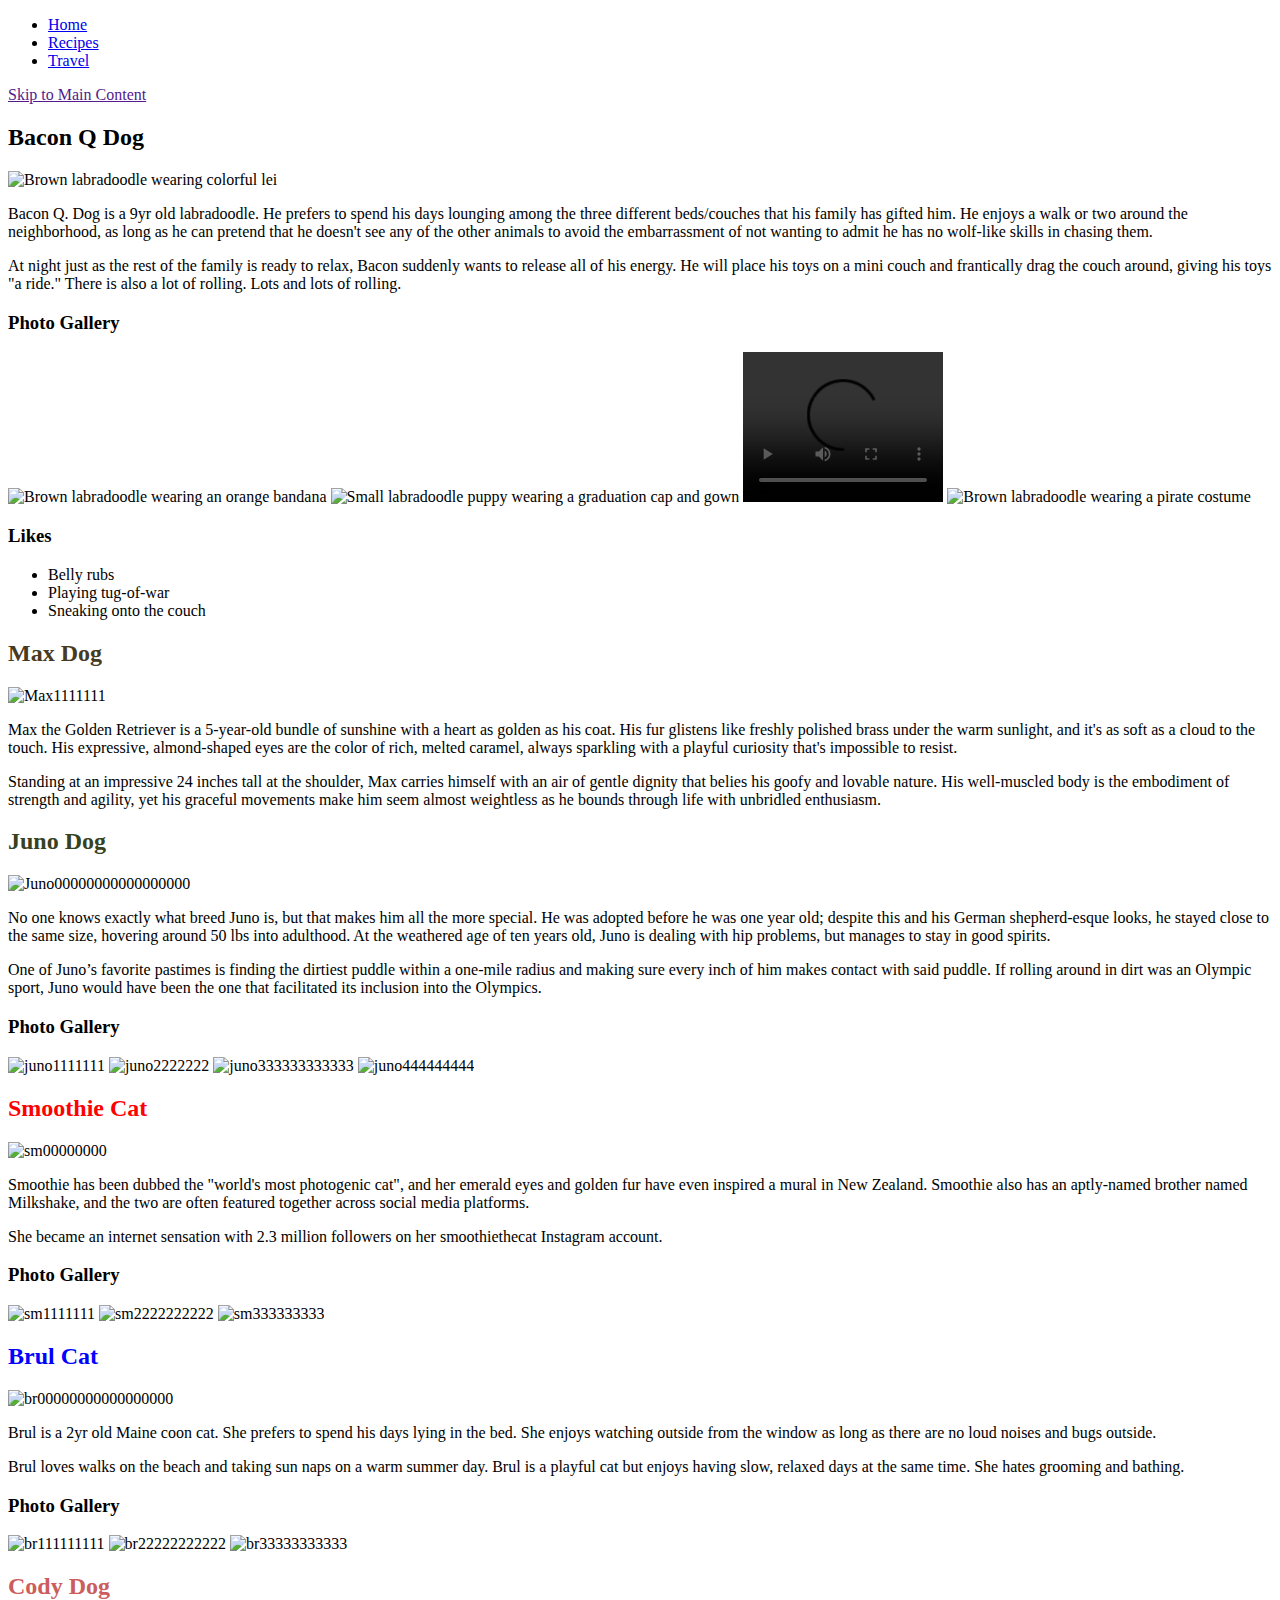
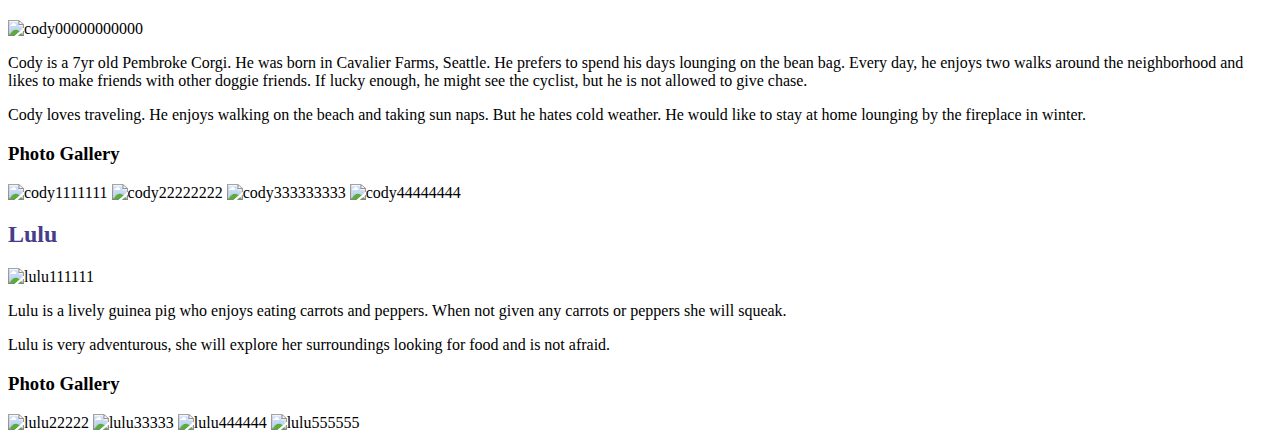
==== index.html @ b3107c7d "Add files via upload" ====
<!DOCTYPE html>
<html lang="en">
<head>
    <meta charset="UTF-8">
    <meta name="viewport" content="width=device-width, initial-scale=1.0">
    <title>Pets</title>
</head>
<body>
    <nav>
        <ul>
            <li><a href="index.html">Home</a></li>
            <li><a href="recipes.html">Recipes</a></li>
            <li><a href="travel.html">Travel</a></li>
        </ul>
    </nav>
    <a href = "">Skip to Main Content</a>
    <main>
        <div>
            <h2>Bacon Q Dog</h2>
            <img src="images/bacon.jpg" width = "400" alt="Brown labradoodle wearing colorful lei">

            <p>Bacon Q. Dog is a 9yr old labradoodle. He prefers to spend his days lounging among the three different beds/couches that his family has gifted him. He enjoys a walk or two around the neighborhood, as long as he can pretend that he doesn't see any of the other animals to avoid the embarrassment of not wanting to admit he has no wolf-like skills in chasing them.</p> 
            <P>At night just as the rest of the family is ready to relax, Bacon suddenly wants to release all of his energy. He will place his toys on a mini couch and frantically drag the couch around, giving his toys "a ride." There is also a lot of rolling. Lots and lots of rolling.</P>
            <h3>Photo Gallery</h3>
            <img src="images/bacon_bandana.JPG" width ="200" alt = "Brown labradoodle wearing an orange bandana">
            <img src="images/bacon_graduation.JPG"  width ="200" alt="Small labradoodle puppy wearing a graduation cap and gown">
            <video width="200"  controls>
                <source src="images/bacon_agility.mov">
                Your browser does not support the video tag.  This was a video of a girl and dog demonstrating a sit and stay procedure
            </video>
            <img src="images/bacon_halloween.JPG"  width ="200" alt="Brown labradoodle wearing a pirate costume">

            <h3>Likes</h3>
            <ul>
                <li>Belly rubs</li>
                <li>Playing tug-of-war</li>
                <li>Sneaking onto the couch</li>
            </ul>
            <!-- Colleen van Lent -->
        
        </div>
        <div>
            <h2 style="color: rgb(71, 58, 34);">Max Dog</h2>
            <img src="images/Max.png" width = "400" alt="Max1111111">
            <p>Max the Golden Retriever is a 5-year-old bundle of sunshine with a heart as golden as his coat. His fur glistens like freshly polished brass under the warm sunlight, and it's as soft as a cloud to the touch. His expressive, almond-shaped eyes are the color of rich, melted caramel, always sparkling with a playful curiosity that's impossible to resist.</p> 
            <P>Standing at an impressive 24 inches tall at the shoulder, Max carries himself with an air of gentle dignity that belies his goofy and lovable nature. His well-muscled body is the embodiment of strength and agility, yet his graceful movements make him seem almost weightless as he bounds through life with unbridled enthusiasm.</P>
            <!-- Colleen van Lent -->
        </div>
        <div>
            <h2 style="color: rgb(54, 66, 31);">Juno Dog</h2>
            <img src="images/classic_juno.JPG" width = "400" alt="Juno00000000000000000">
            <p>No one knows exactly what breed Juno is, but that makes him all the more special. He was adopted before he was one year old; despite this and his German shepherd-esque looks, he stayed close to the same size, hovering around 50 lbs into adulthood. At the weathered age of ten years old, Juno is dealing with hip problems, but manages to stay in good spirits.</p>
            <p>One of Juno’s favorite pastimes is finding the dirtiest puddle within a one-mile radius and making sure every inch of him makes contact with said puddle. If rolling around in dirt was an Olympic sport, Juno would have been the one that facilitated its inclusion into the Olympics. </p>            <!-- Colleen van Lent -->
            <h3>Photo Gallery</h3>
            <img src="images/juno_laying.JPG" width ="200" alt = "juno1111111">
            <img src="images/juno_laying_2.JPG"  width ="200" alt="juno2222222">
            <img src="images/juno_profile.JPG"  width ="200" alt="juno333333333333">
            <img src="images/juno_pup.JPG"  width ="200" alt="juno444444444">
        </div>
        <div>
            <h2 style="color: red;">Smoothie Cat</h2>
            <img src="images/Smoothie_staring.jpg" width = "400" alt="sm00000000">
            <p>Smoothie has been dubbed the "world's most photogenic cat", and her emerald eyes and golden fur have even inspired a mural in New Zealand. Smoothie also has an aptly-named brother named Milkshake, and the two are often featured together across social media platforms.</p>
            <p>She became an internet sensation with 2.3 million followers on her smoothiethecat Instagram account.</p>
            <h3>Photo Gallery</h3>
            <img src="images/Smoothie_curious.jpg" width ="200" alt = "sm1111111">
            <img src="images/Smoothie_lying.jpg"  width ="200" alt="sm2222222222">
            <img src="images/Smoothie_yawn.jpg"  width ="200" alt="sm333333333">
        </div>
        <div>
            <h2 style="color: blue;">Brul Cat</h2>
            <img src="images/Brul1.jpg" width = "400" alt="br00000000000000000">
            <p>Brul is a 2yr old Maine coon cat. She prefers to spend his days lying in the bed. She enjoys watching outside from the window as long as there are no loud noises and bugs outside.</p>
            <p>Brul loves walks on the beach and taking sun naps on a warm summer day. Brul is a playful cat but enjoys having slow, relaxed days at the same time. She hates grooming and bathing.</p>            <!-- Colleen van Lent -->
            <h3>Photo Gallery</h3>
            <img src="images/Brul2.jpg" width ="200" alt ="br111111111">
            <img src="images/Brul3.jpg"  width ="200" alt="br22222222222">
            <img src="images/Brul4.png"  width ="200" alt="br33333333333">
        </div>
        <div>
            <h2 style="color: indianred;">Cody Dog</h2>
            <img src="images/cody.jpg" width = "400" alt="cody00000000000">
            <p>Cody is a 7yr old Pembroke Corgi. He was born in Cavalier Farms, Seattle. He prefers to spend his days lounging on the bean bag. Every day, he enjoys two walks around the neighborhood and likes to make friends with other doggie friends. If lucky enough, he might see the cyclist, but he is not allowed to give chase.</p>
            <p>Cody loves traveling. He enjoys walking on the beach and taking sun naps. But he hates cold weather. He would like to stay at home lounging by the fireplace in winter.</p>
            <h3>Photo Gallery</h3>
            <img src="images/cody_deathvalley.jpg" width ="200" alt = "cody1111111">
            <img src="images/cody_fireplace.jpg"  width ="200" alt="cody22222222">
            <img src="images/cody_play.jpg"  width ="200" alt="cody333333333">
            <img src="images/cody_sea.jpg"  width ="200" alt="cody44444444">
        </div>
        <div>
            <h2 style="color: darkslateblue;">Lulu</h2>
            <img src="images/lulu-1.jpg" width = "400" alt="lulu111111">
            <p>Lulu is a lively guinea pig who enjoys eating carrots and peppers. When not given any carrots or peppers she will squeak.</p>
            <p>Lulu is very adventurous, she will explore her surroundings looking for food and is not afraid.</p>
            <h3>Photo Gallery</h3>
            <img src="images/lulu-2.jpg" width = "400" alt="lulu22222">
            <img src="images/lulu-eating-1.JPG" width = "400" alt="lulu33333">
            <img src="images/lulu-sleeping-1.jpg" width = "400" alt="lulu444444">
            <img src="images/lulu-sleeping-2.jpg" width = "400" alt="lulu555555">
        </div>
    </main>
    
</body>
</html>
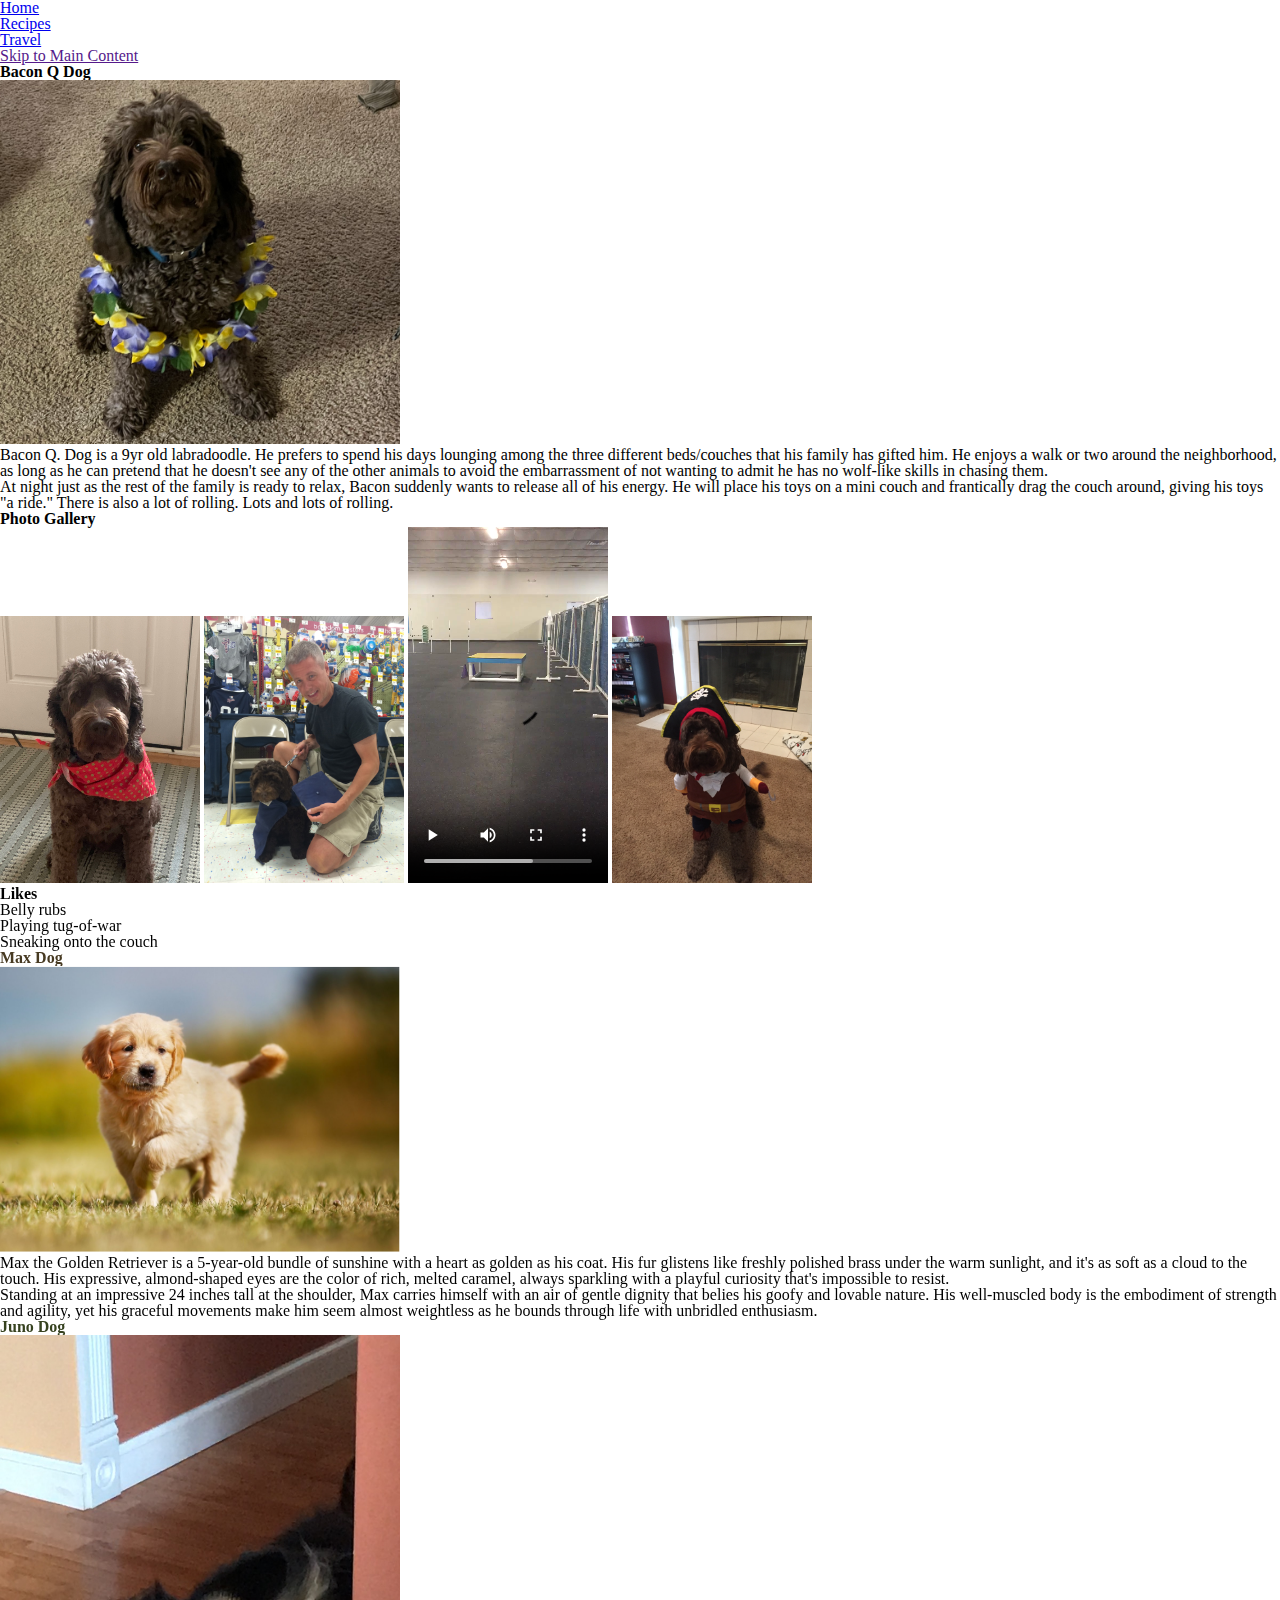
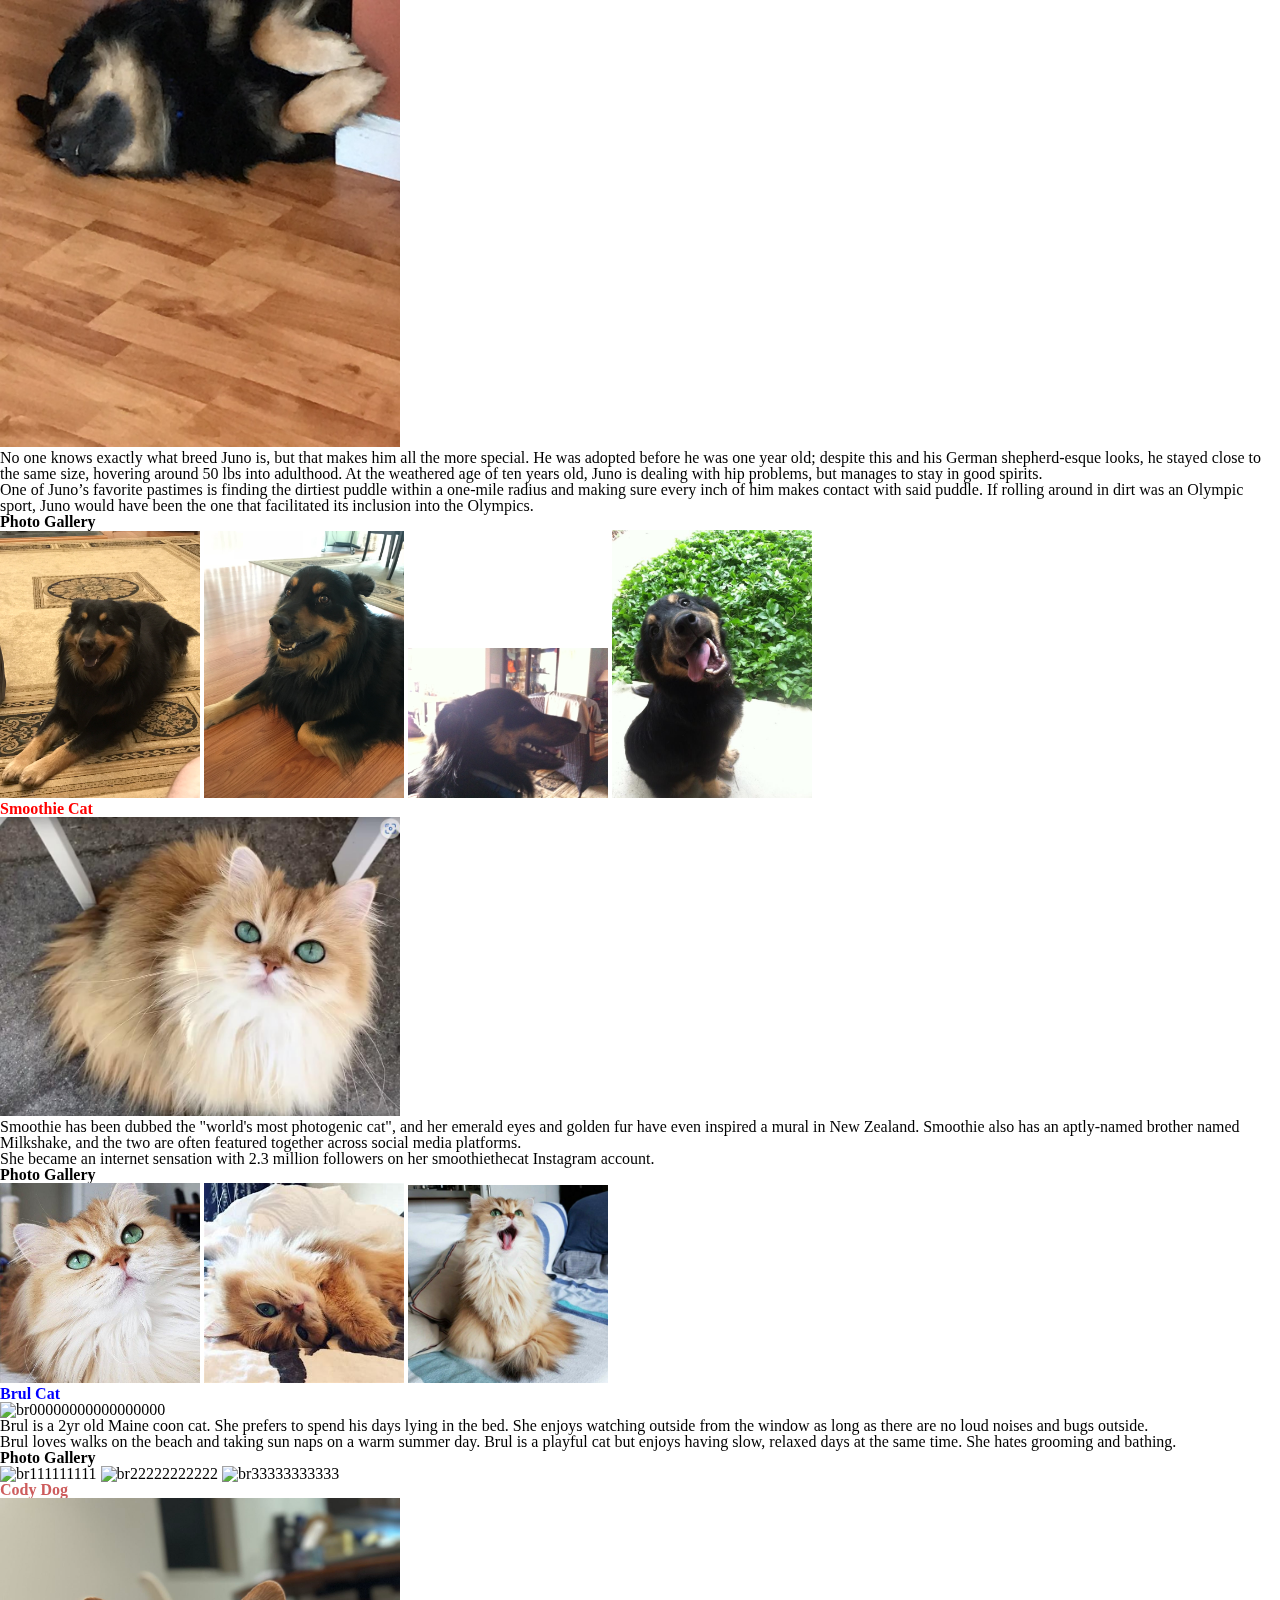
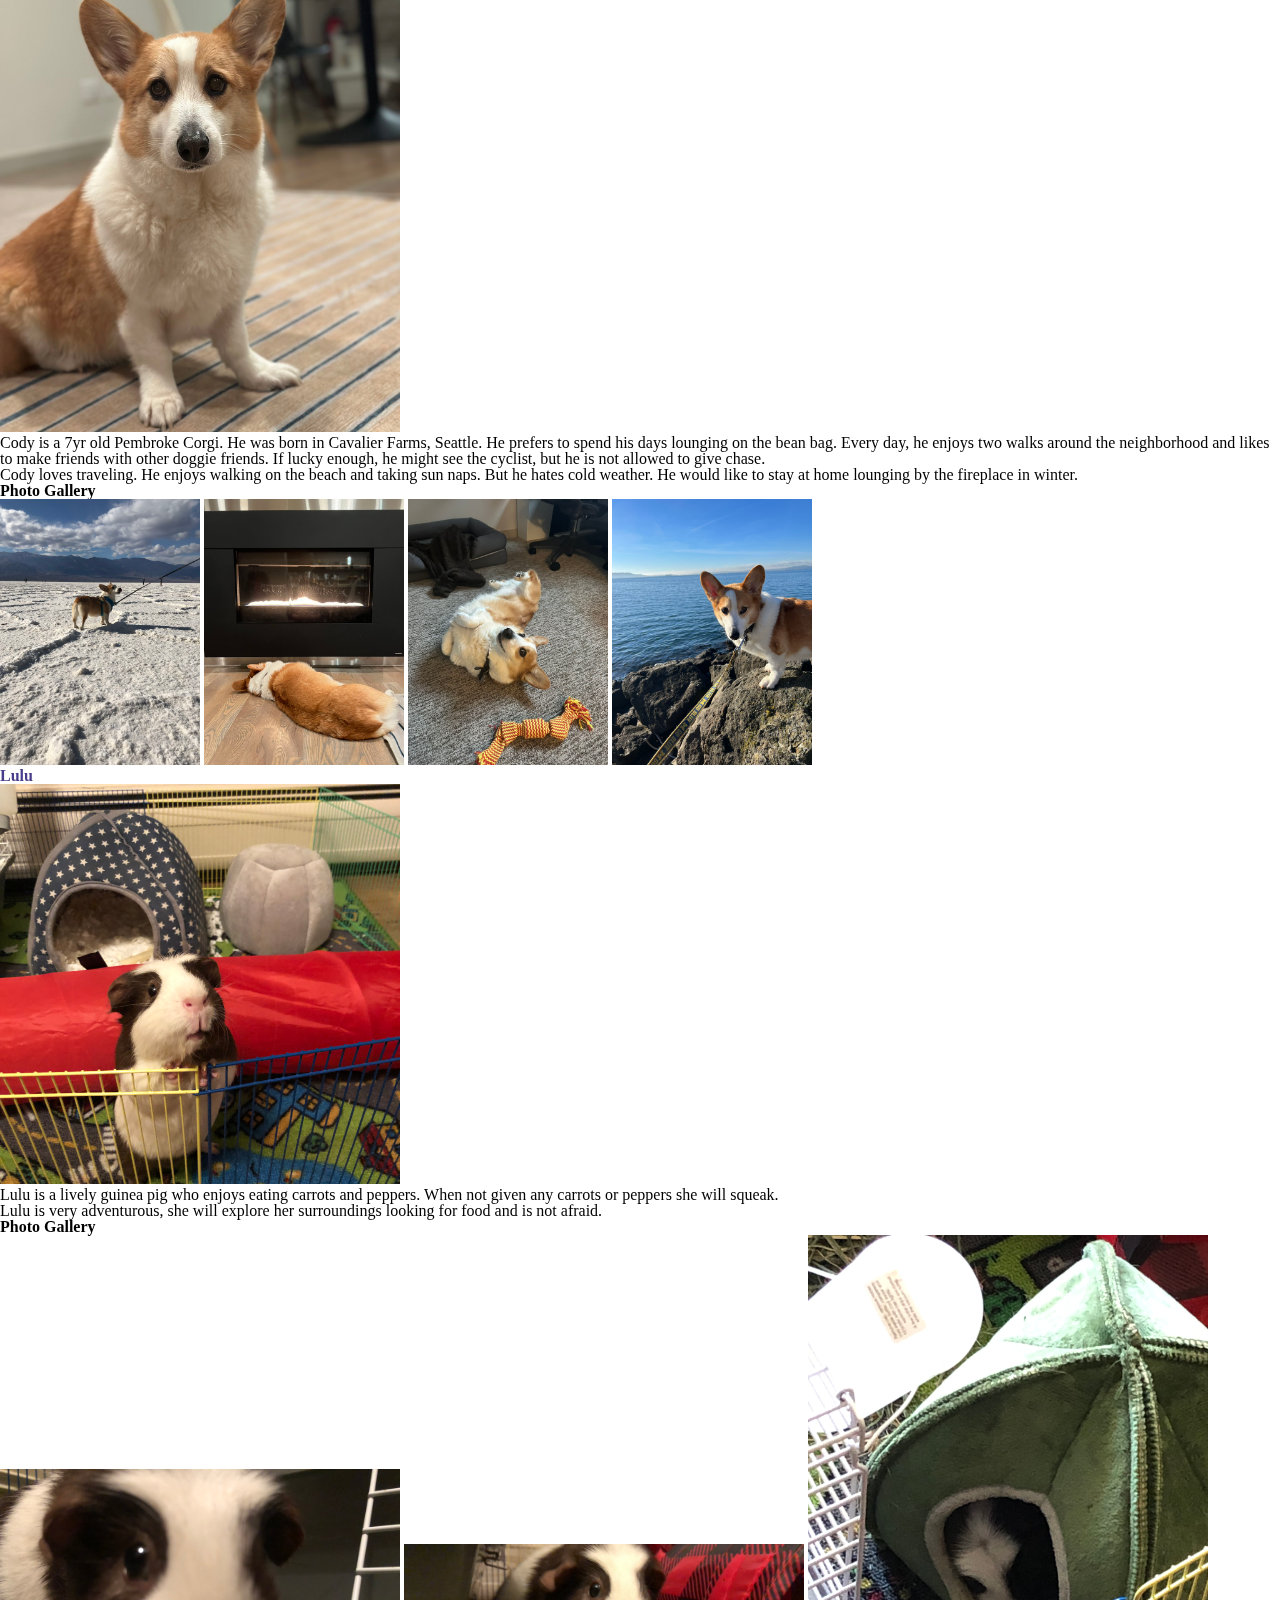
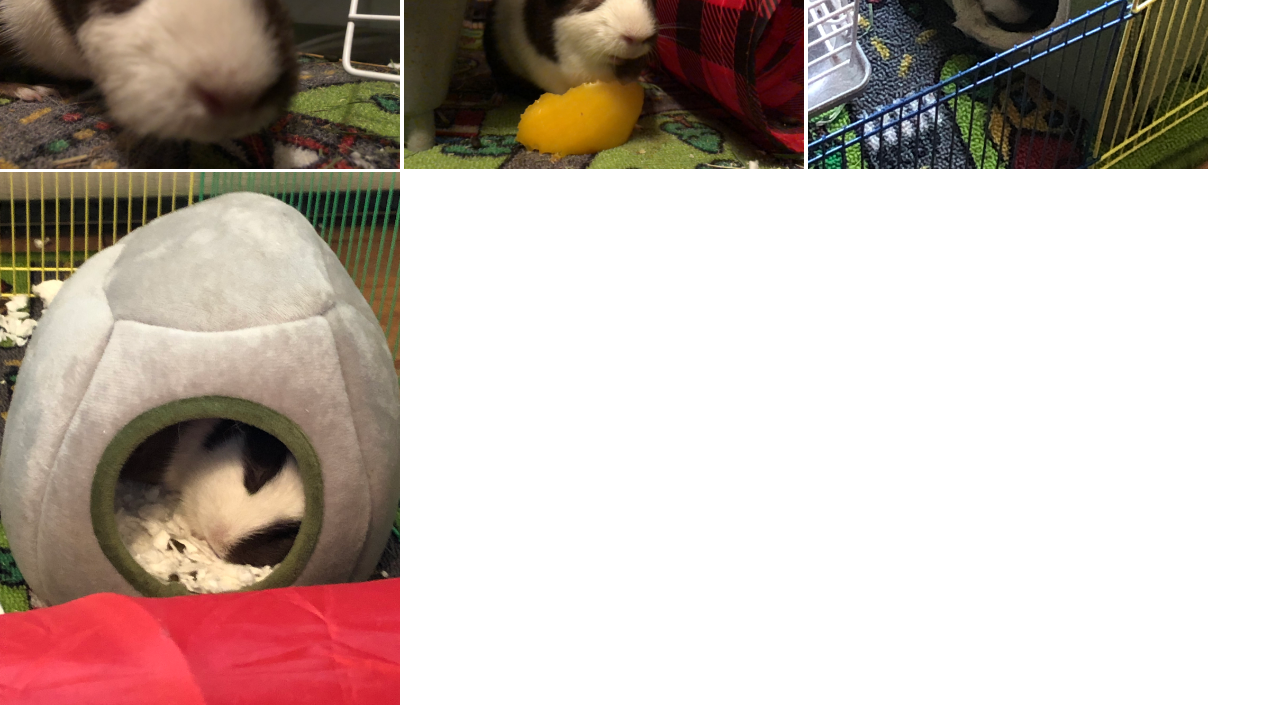
==== commit e0deb25a: "Update index.html" ====
--- a/index.html
+++ b/index.html
@@ -3,6 +3,8 @@
 <head>
     <meta charset="UTF-8">
     <meta name="viewport" content="width=device-width, initial-scale=1.0">
+    <link rel="stylesheet" type="text/css" href="css/html5reset.css">
+    <link rel="stylesheet" type="text/css" href="css/style.css">
     <title>Pets</title>
 </head>
 <body>
@@ -102,4 +104,4 @@
     </main>
     
 </body>
-</html>+</html>
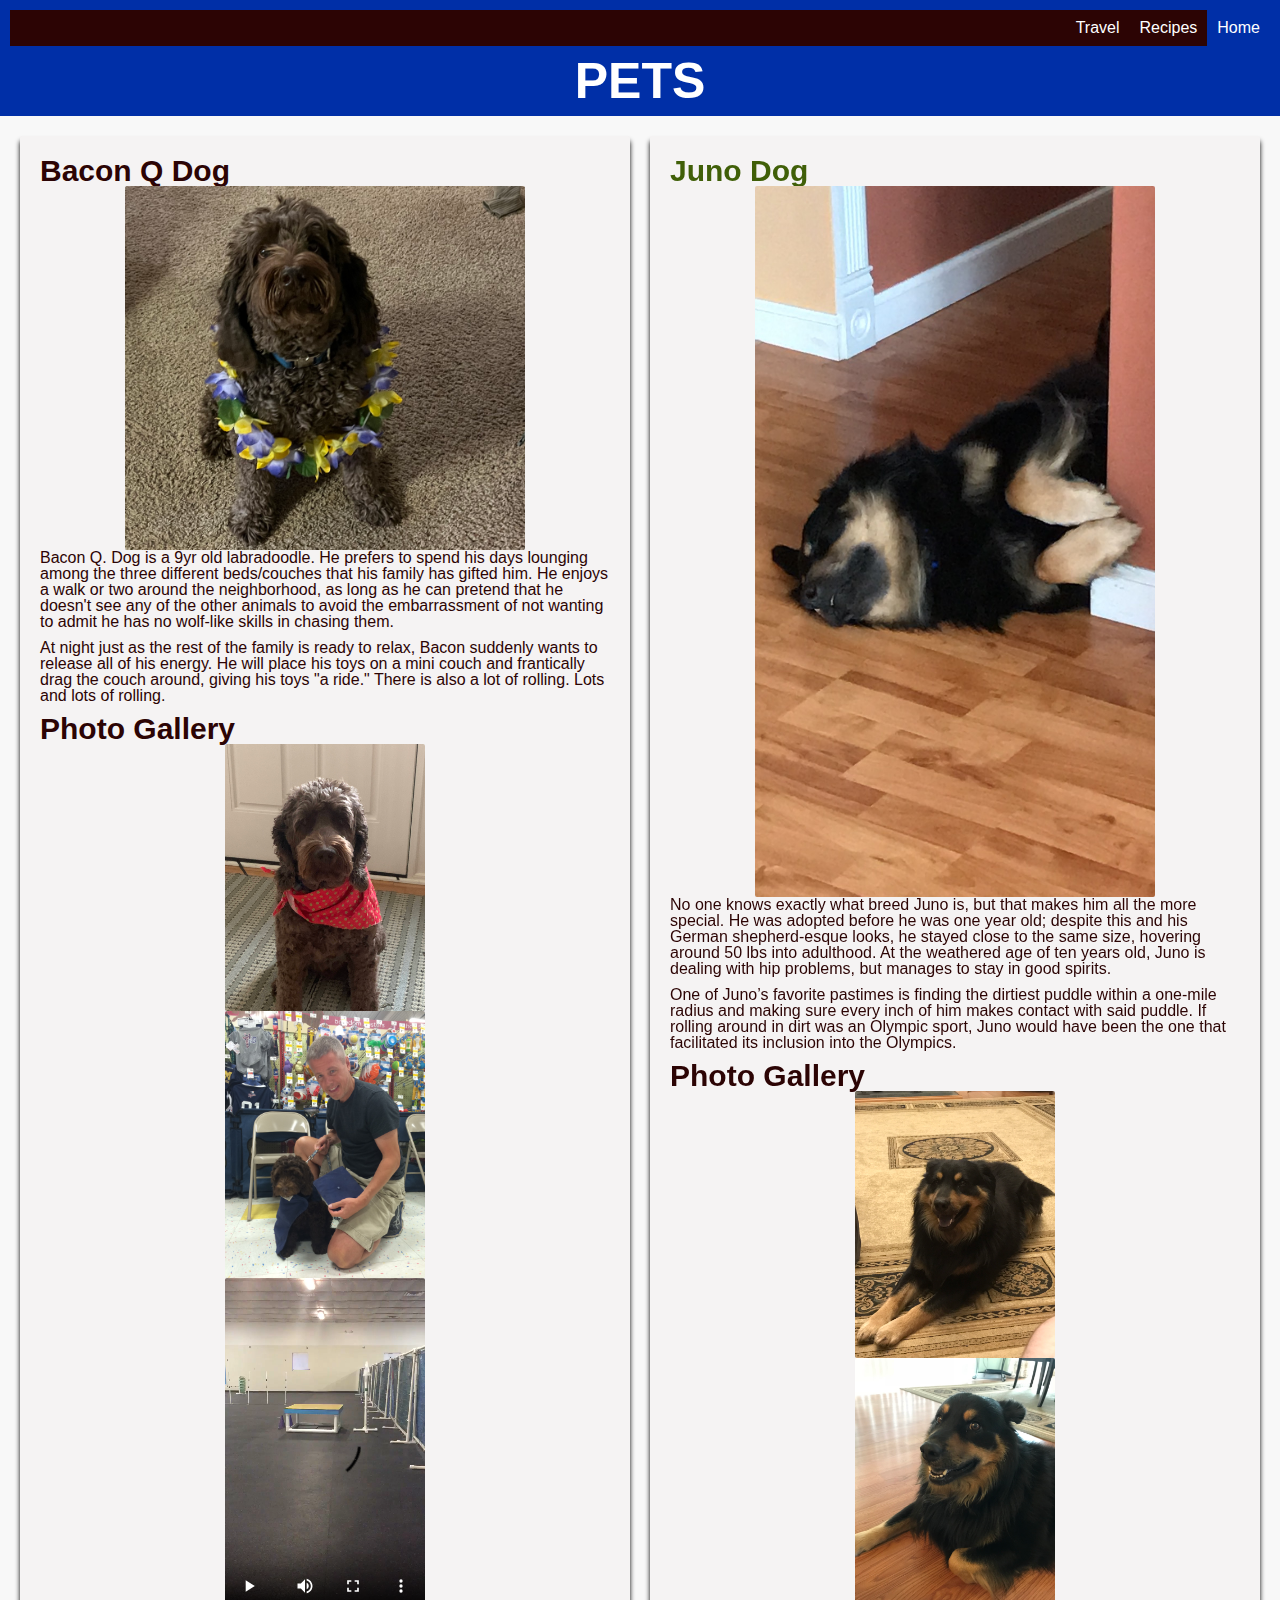
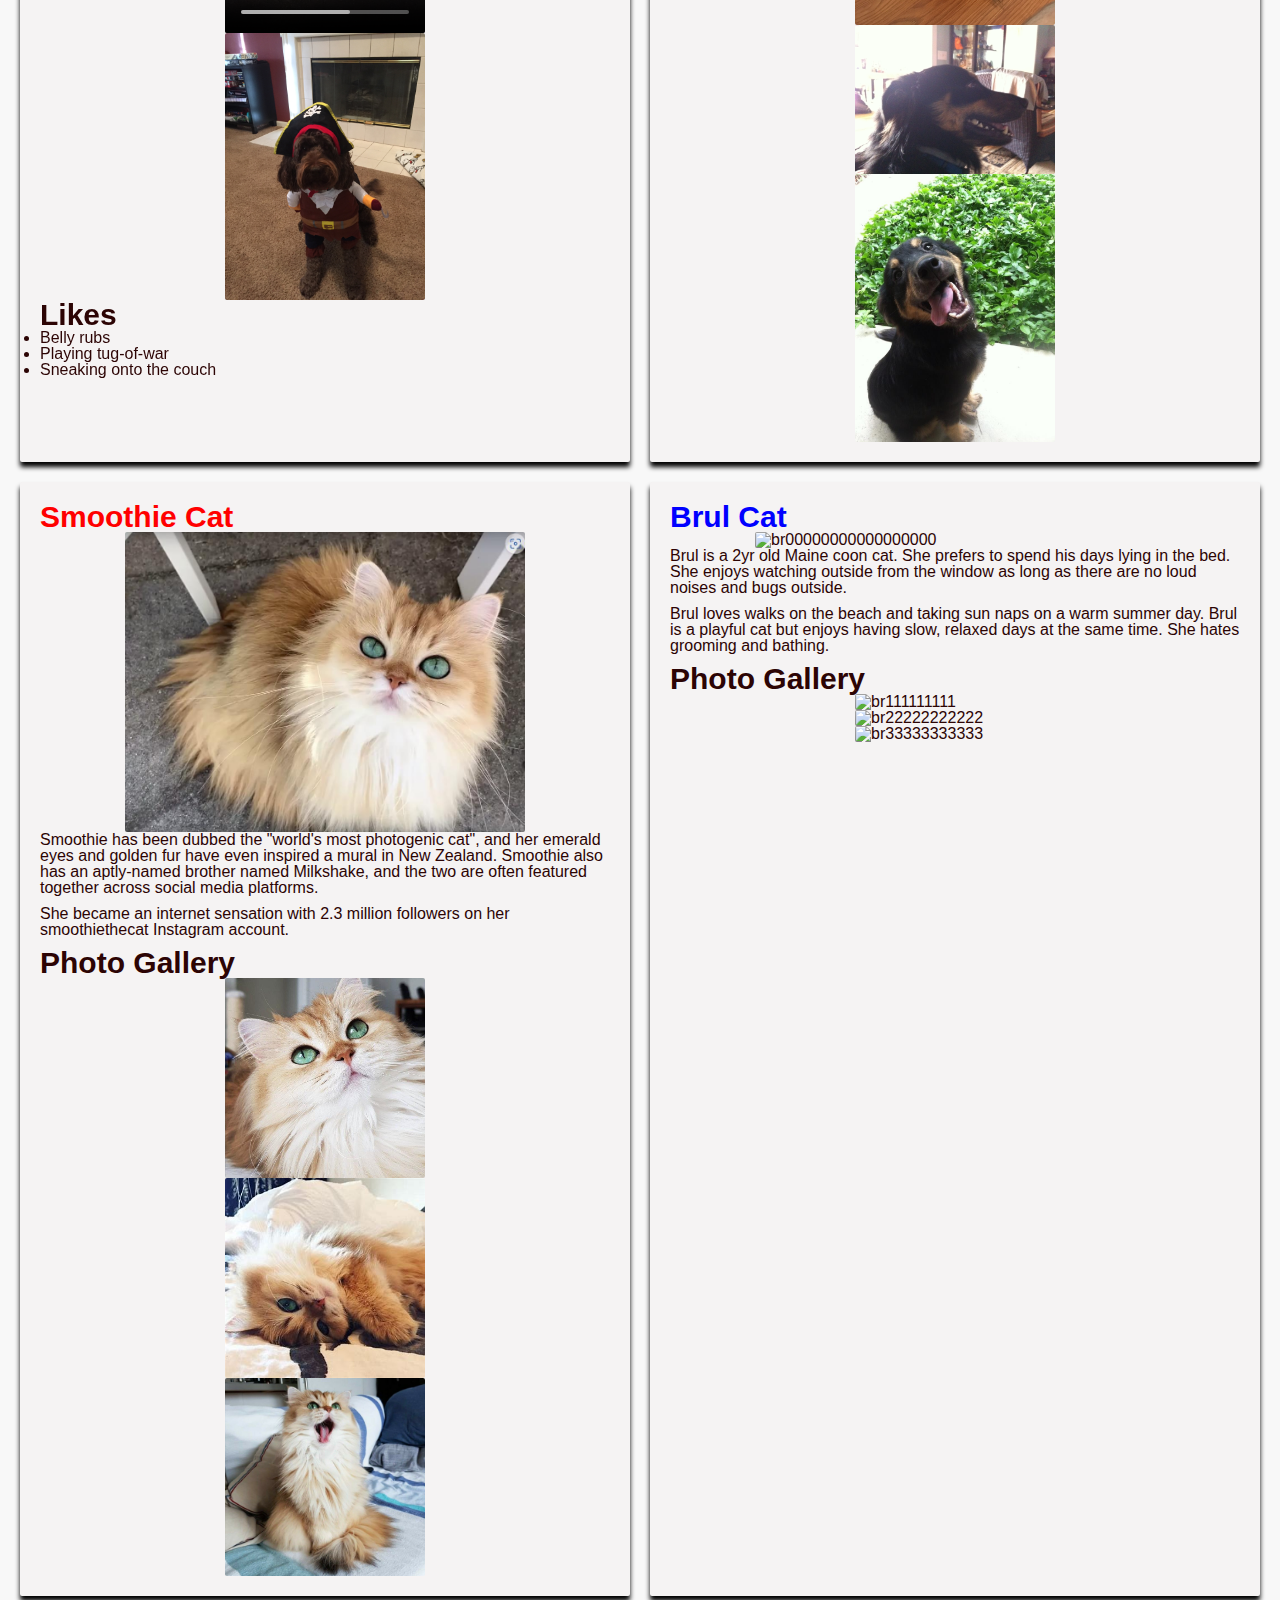
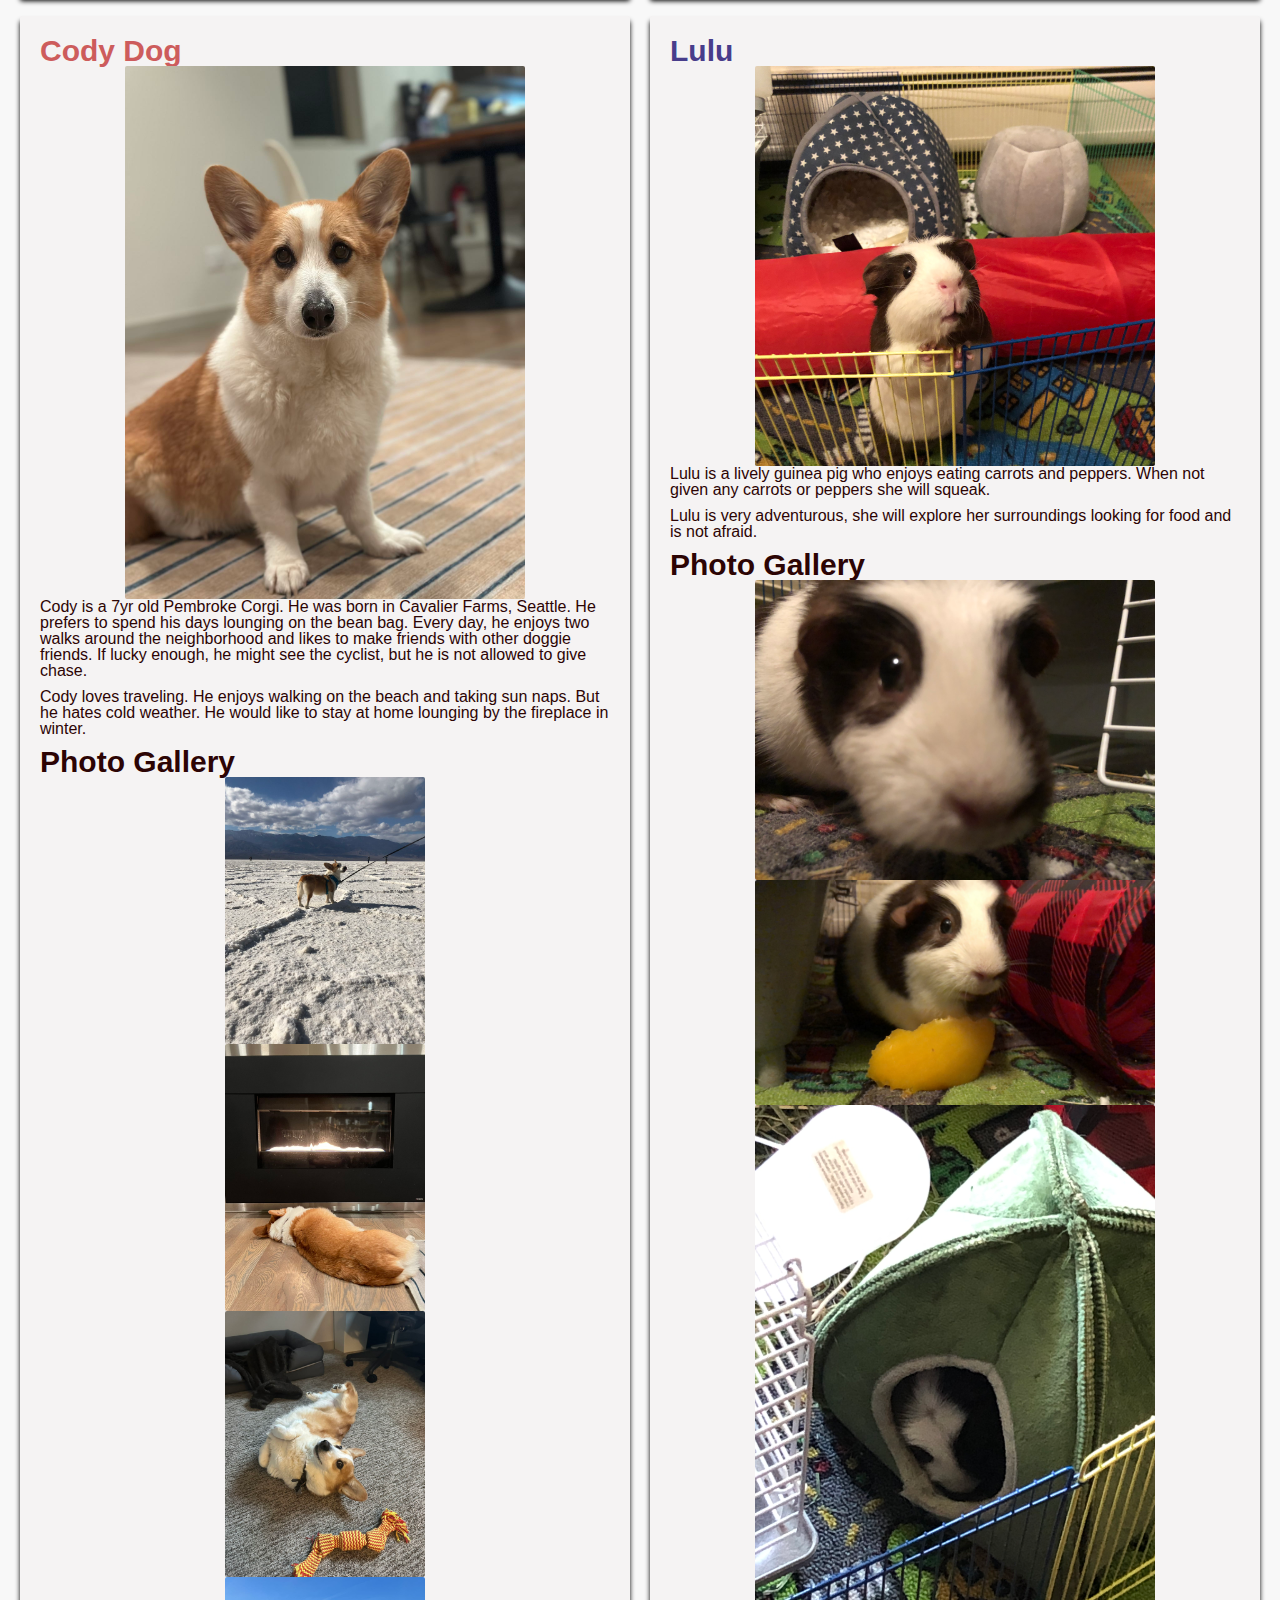
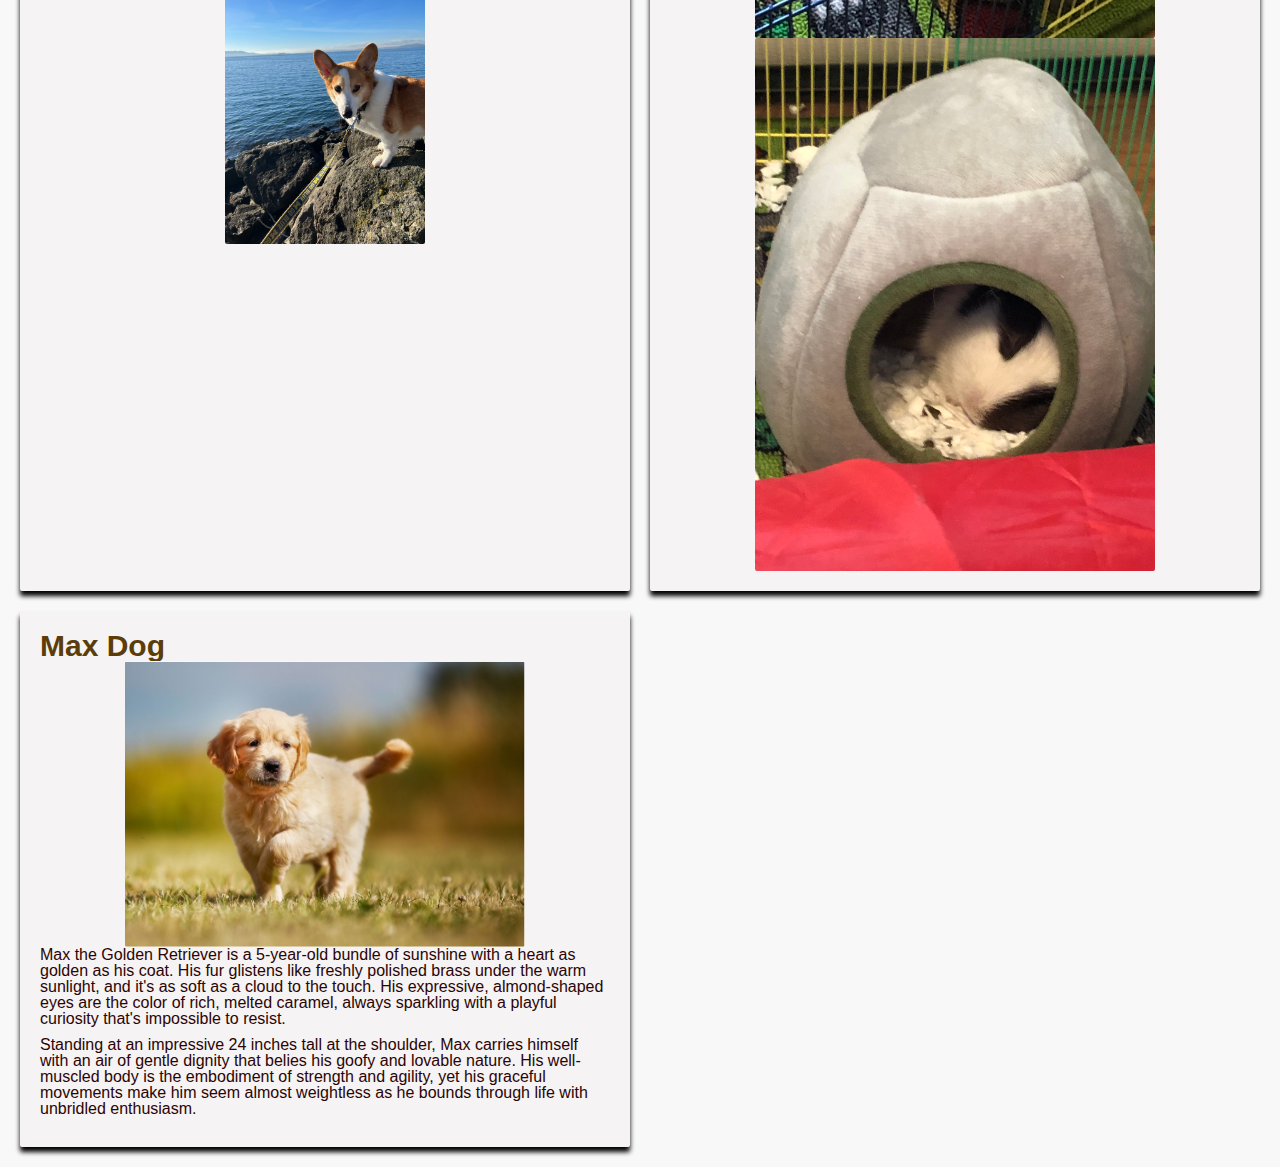
==== commit 0c32eb9f: "Add files via upload" ====
--- a/index.html
+++ b/index.html
@@ -2,20 +2,25 @@
 <html lang="en">
 <head>
     <meta charset="UTF-8">
+    <link rel="icon" type="image/png" href="images/bacon.jpg">
     <meta name="viewport" content="width=device-width, initial-scale=1.0">
     <link rel="stylesheet" type="text/css" href="css/html5reset.css">
     <link rel="stylesheet" type="text/css" href="css/style.css">
     <title>Pets</title>
 </head>
 <body>
-    <nav>
-        <ul>
-            <li><a href="index.html">Home</a></li>
-            <li><a href="recipes.html">Recipes</a></li>
-            <li><a href="travel.html">Travel</a></li>
-        </ul>
-    </nav>
-    <a href = "">Skip to Main Content</a>
+    <header>
+        <nav>
+            <ul>
+                <li class="active"><a href="index.html">Home</a></li>
+                <li><a href="recipes.html">Recipes</a></li>
+                <li><a href="travel.html">Travel</a></li>
+            </ul>
+        </nav>
+        <h1>PETS</h1>
+    </header>
+
+    <a href = "#main">Skip to Main Content</a>
     <main>
         <div>
             <h2>Bacon Q Dog</h2>
@@ -39,17 +44,9 @@
                 <li>Sneaking onto the couch</li>
             </ul>
             <!-- Colleen van Lent -->
-        
         </div>
         <div>
-            <h2 style="color: rgb(71, 58, 34);">Max Dog</h2>
-            <img src="images/Max.png" width = "400" alt="Max1111111">
-            <p>Max the Golden Retriever is a 5-year-old bundle of sunshine with a heart as golden as his coat. His fur glistens like freshly polished brass under the warm sunlight, and it's as soft as a cloud to the touch. His expressive, almond-shaped eyes are the color of rich, melted caramel, always sparkling with a playful curiosity that's impossible to resist.</p> 
-            <P>Standing at an impressive 24 inches tall at the shoulder, Max carries himself with an air of gentle dignity that belies his goofy and lovable nature. His well-muscled body is the embodiment of strength and agility, yet his graceful movements make him seem almost weightless as he bounds through life with unbridled enthusiasm.</P>
-            <!-- Colleen van Lent -->
-        </div>
-        <div>
-            <h2 style="color: rgb(54, 66, 31);">Juno Dog</h2>
+            <h2 style="color: rgb(64, 95, 8);">Juno Dog</h2>
             <img src="images/classic_juno.JPG" width = "400" alt="Juno00000000000000000">
             <p>No one knows exactly what breed Juno is, but that makes him all the more special. He was adopted before he was one year old; despite this and his German shepherd-esque looks, he stayed close to the same size, hovering around 50 lbs into adulthood. At the weathered age of ten years old, Juno is dealing with hip problems, but manages to stay in good spirits.</p>
             <p>One of Juno’s favorite pastimes is finding the dirtiest puddle within a one-mile radius and making sure every inch of him makes contact with said puddle. If rolling around in dirt was an Olympic sport, Juno would have been the one that facilitated its inclusion into the Olympics. </p>            <!-- Colleen van Lent -->
@@ -101,7 +98,13 @@
             <img src="images/lulu-sleeping-1.jpg" width = "400" alt="lulu444444">
             <img src="images/lulu-sleeping-2.jpg" width = "400" alt="lulu555555">
         </div>
+        <div>
+            <h2 style="color: rgb(90, 61, 8);">Max Dog</h2>
+            <img src="images/Max.png" width = "400" alt="Max1111111">
+            <p>Max the Golden Retriever is a 5-year-old bundle of sunshine with a heart as golden as his coat. His fur glistens like freshly polished brass under the warm sunlight, and it's as soft as a cloud to the touch. His expressive, almond-shaped eyes are the color of rich, melted caramel, always sparkling with a playful curiosity that's impossible to resist.</p> 
+            <P>Standing at an impressive 24 inches tall at the shoulder, Max carries himself with an air of gentle dignity that belies his goofy and lovable nature. His well-muscled body is the embodiment of strength and agility, yet his graceful movements make him seem almost weightless as he bounds through life with unbridled enthusiasm.</P>
+            <!-- Colleen van Lent -->
+        </div>
     </main>
-    
 </body>
-</html>
+</html>--- a/css/style.css
+++ b/css/style.css
@@ -0,0 +1,105 @@
+/* General styles */
+body {
+    font-family: Arial, sans-serif;
+    background-color: #f8f8f8;
+    color: #2c0404;
+}
+
+header {
+    background-color: #002fa7;
+    color: white;
+    text-align: center;
+    padding: 10px;
+}
+
+nav ul {
+    list-style-type: none;
+    overflow: hidden;
+    background-color: #2c0404;
+}
+
+nav li {
+    float: right;
+}
+
+nav a {
+    display: block;
+    color: white;
+    text-align: center;
+    padding: 10px 10px;
+    text-decoration: none;
+}
+
+nav a:hover:not(.active) {
+    background-color: grey;
+    color: #2c0404;
+}
+
+/* Active navigation item */
+.active a {
+    background-color: #002fa7;
+    color: white;
+}
+
+/* Skip to content */
+a[href="#main"]:focus {
+    display: block;
+    position: absolute;
+    top: 5px;
+    left: 5px;
+    background: #000;
+    color: white;
+    padding: 8px;
+    z-index: 2;
+}
+
+a[href="#main"] {
+    display: none;
+}
+
+h1{
+    font-size: 50px;
+}
+
+/* Grid layout for main content */
+main {
+    display: grid;
+    grid-template-columns: repeat(2, 1fr);
+    gap: 20px;
+    padding: 20px;
+}
+
+h2, h3 {
+    font-size: 30px;
+    text-align: left;
+}
+
+main div {
+    background-color: #f5f3f3;
+    padding: 20px;
+    border-radius: 2px;
+    box-shadow: 0px 5px 5px rgba(0, 0, 0, 1);
+}
+
+main div img, main div video {
+    display: block;
+    margin: 0 auto;
+    border-radius: 2px;
+    max-width: 100%;
+    height: auto;
+}
+
+main div {
+    display: flex;
+    flex-direction: column;
+}
+
+img, video {
+    border-radius: 2px;
+    max-width: 100%;
+    height: auto;
+}
+
+p, ul, img, video {
+    margin-bottom: 10px;
+}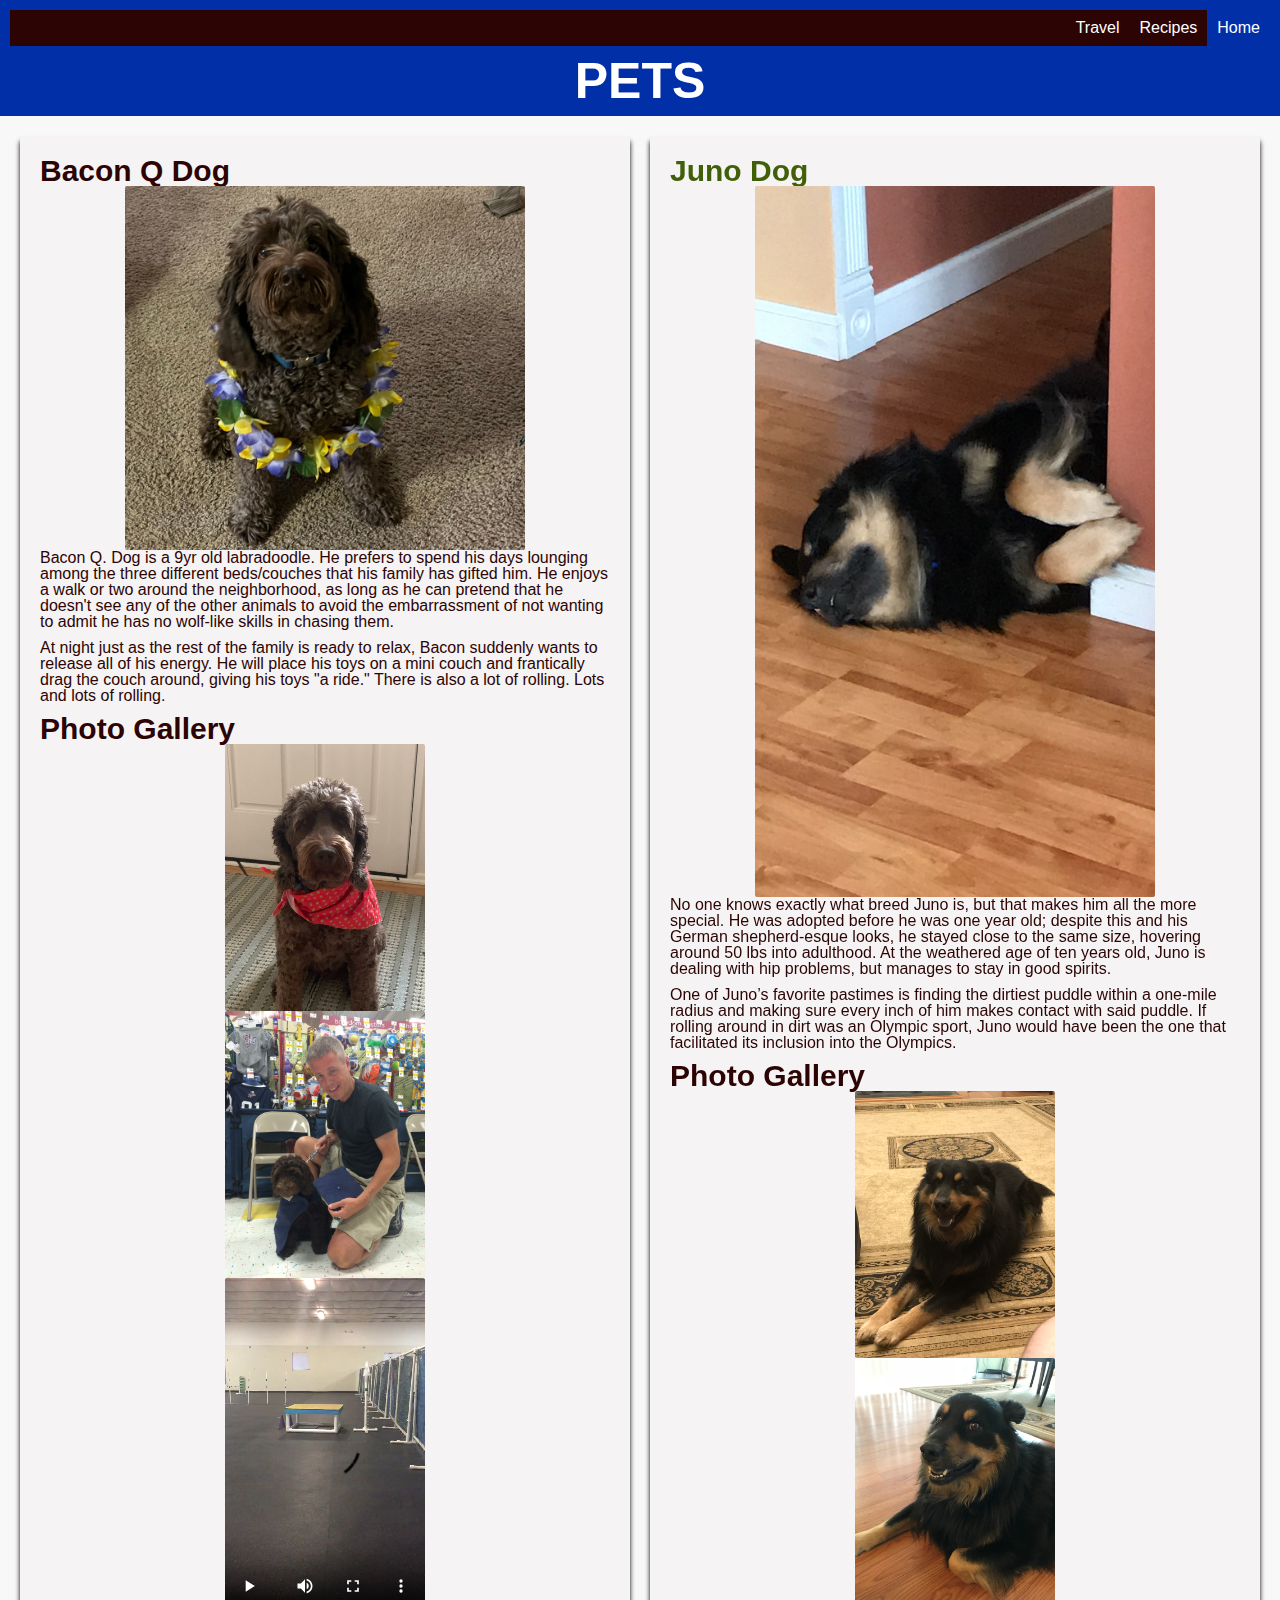
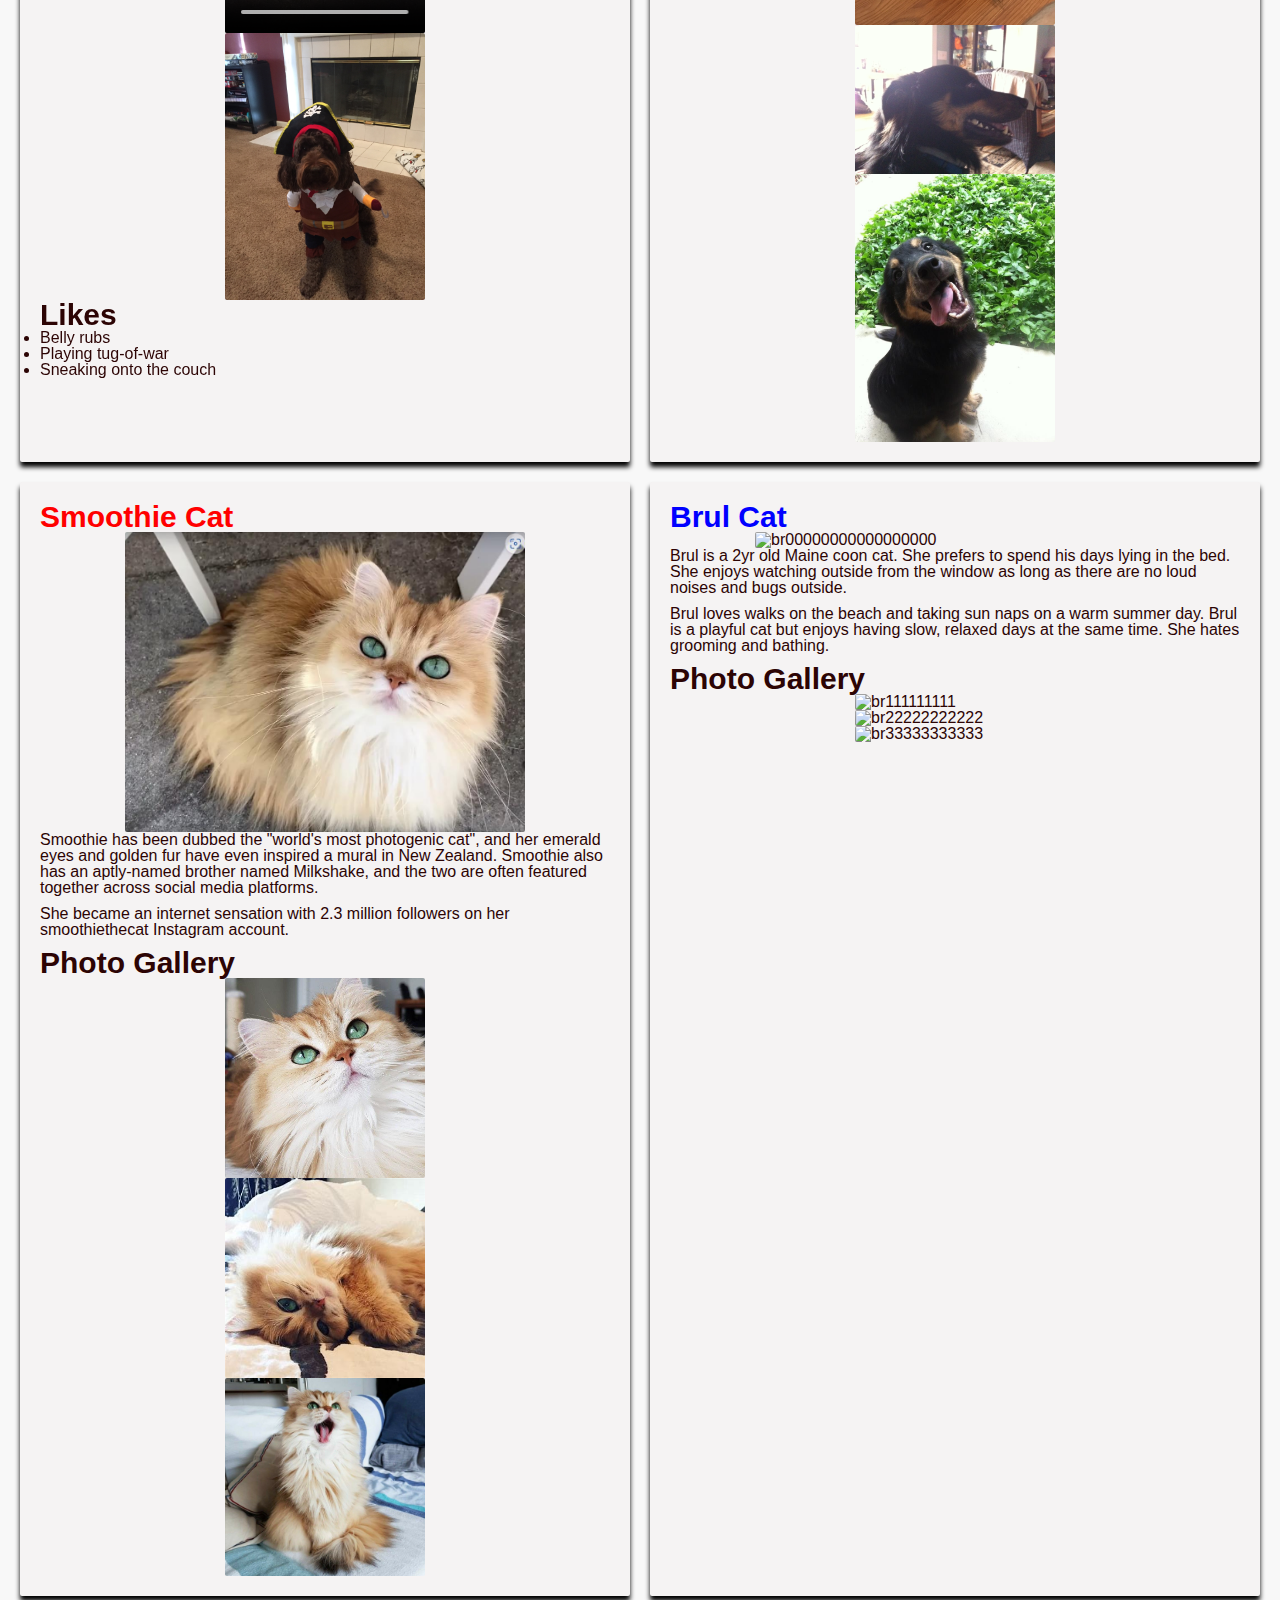
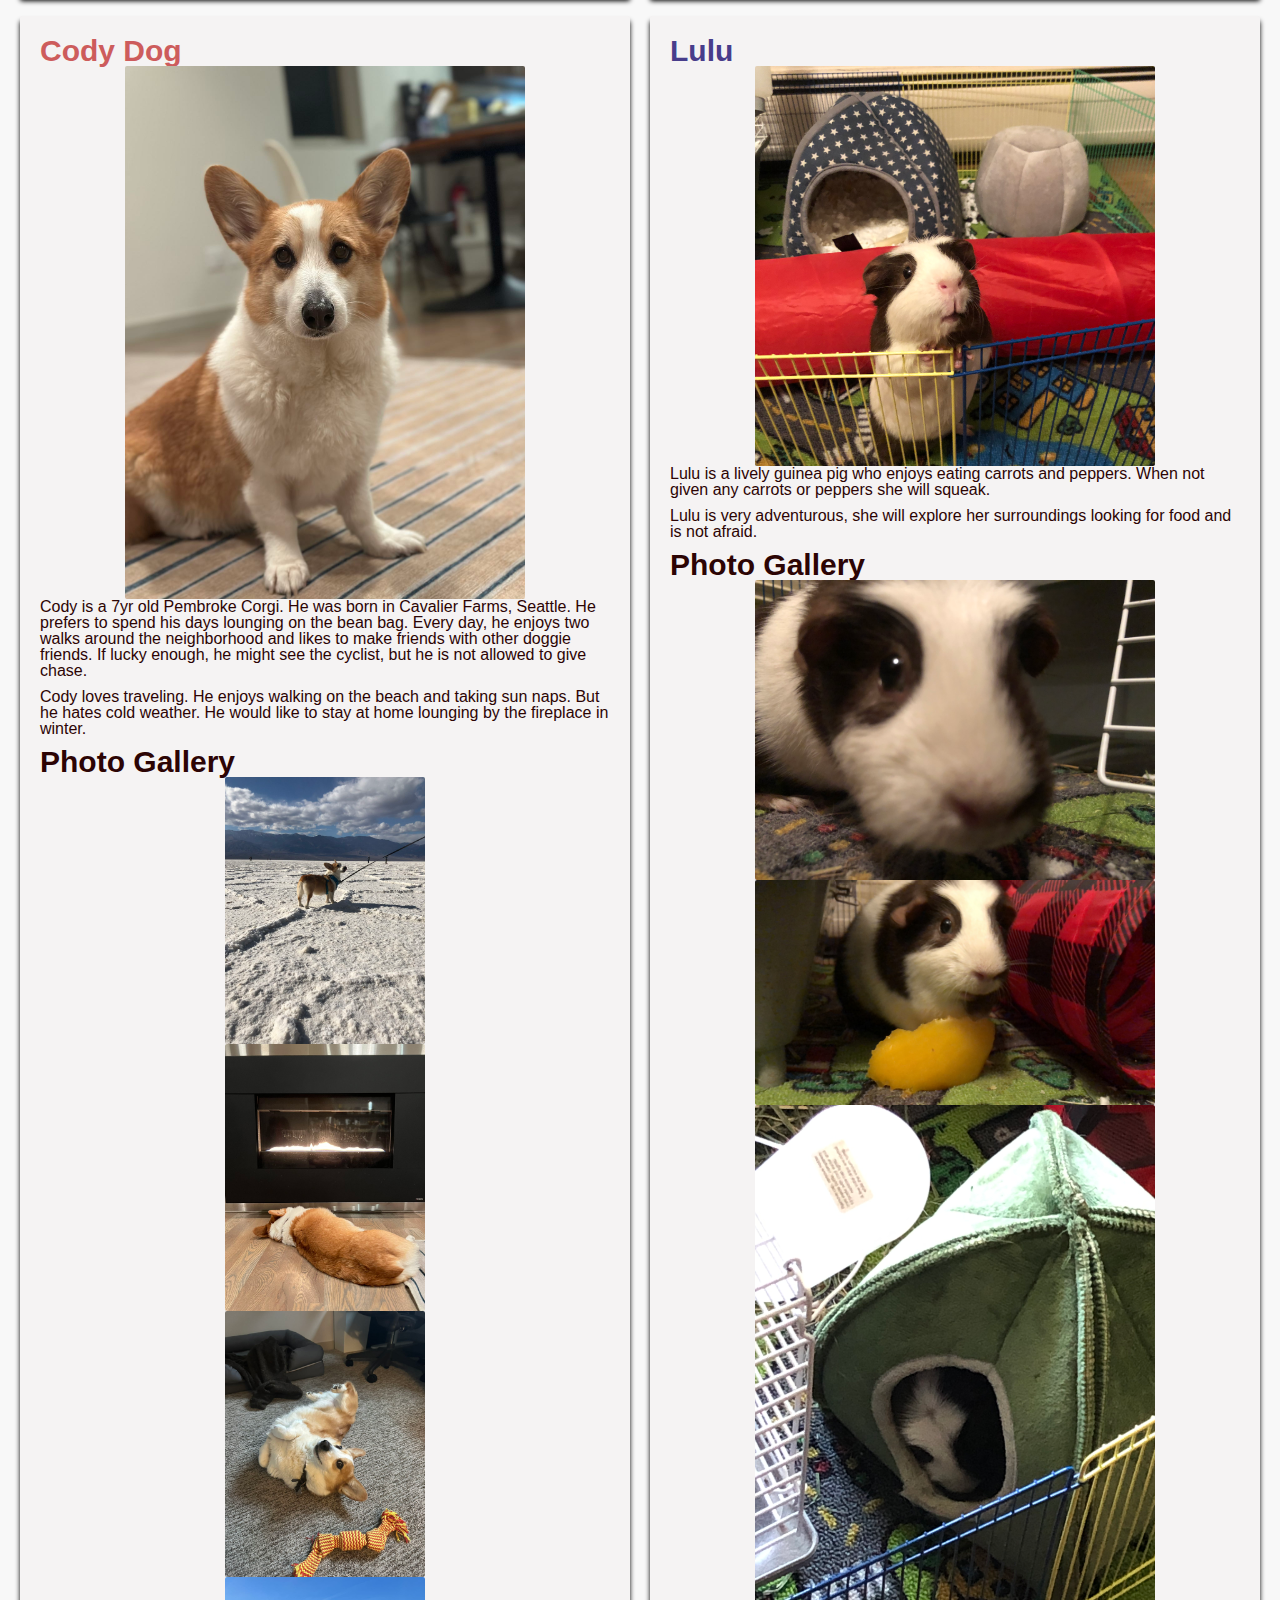
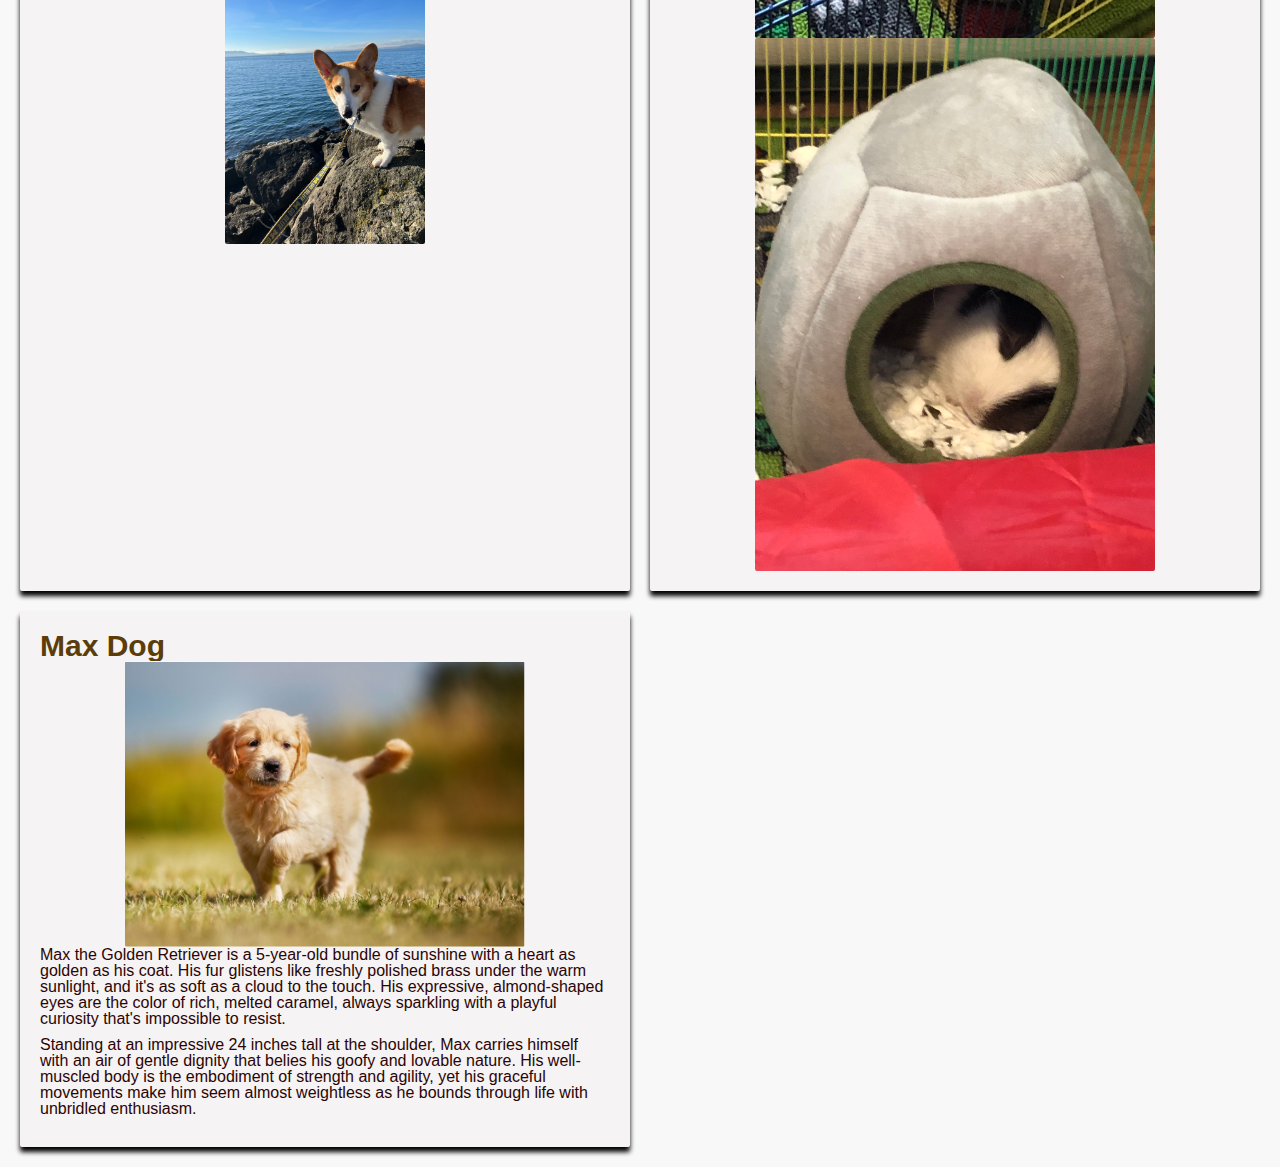
==== commit 30f2c6df: "Add files via upload" ====
--- a/index.html
+++ b/index.html
@@ -21,7 +21,7 @@
     </header>
 
     <a href = "#main">Skip to Main Content</a>
-    <main>
+    <main id="main">
         <div>
             <h2>Bacon Q Dog</h2>
             <img src="images/bacon.jpg" width = "400" alt="Brown labradoodle wearing colorful lei">
--- a/css/style.css
+++ b/css/style.css
@@ -1,4 +1,3 @@
-/* General styles */
 body {
     font-family: Arial, sans-serif;
     background-color: #f8f8f8;
@@ -35,33 +34,35 @@
     color: #2c0404;
 }
 
-/* Active navigation item */
+/* make active navigation */
 .active a {
     background-color: #002fa7;
     color: white;
 }
 
-/* Skip to content */
-a[href="#main"]:focus {
-    display: block;
+/* revise of skip to main content */
+a[href="#main"] {
     position: absolute;
-    top: 5px;
+    top: -50px;  /* Move it off-screen initially */
     left: 5px;
     background: #000;
     color: white;
-    padding: 8px;
+    padding: 5px;
     z-index: 2;
+    transition: top 0.3s ease;
 }
 
-a[href="#main"] {
-    display: none;
+a[href="#main"]:focus {
+    display: block;
+    position: static;
+    top: 5px;  /* Move it back on-screen when focused */
 }
 
 h1{
     font-size: 50px;
 }
 
-/* Grid layout for main content */
+/* create grid layout for main */
 main {
     display: grid;
     grid-template-columns: repeat(2, 1fr);
@@ -74,6 +75,7 @@
     text-align: left;
 }
 
+/* create shadow */
 main div {
     background-color: #f5f3f3;
     padding: 20px;
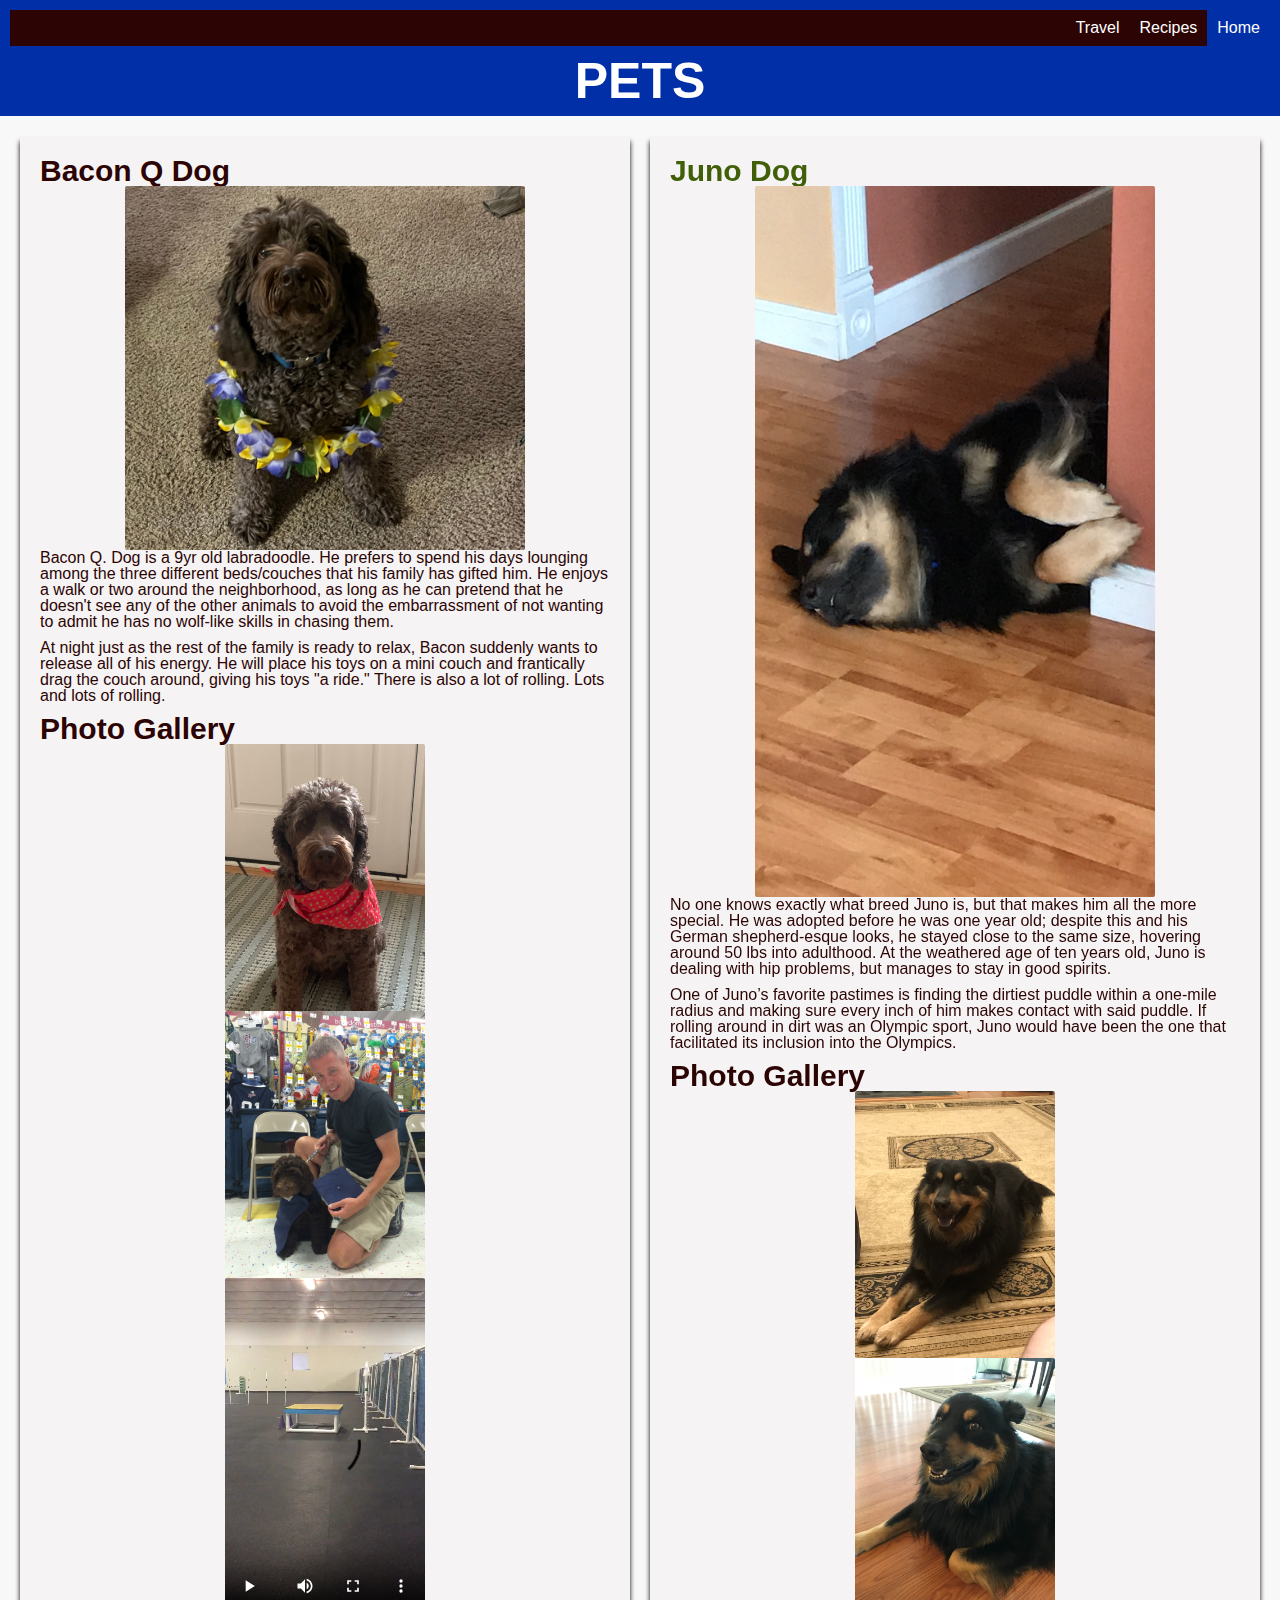
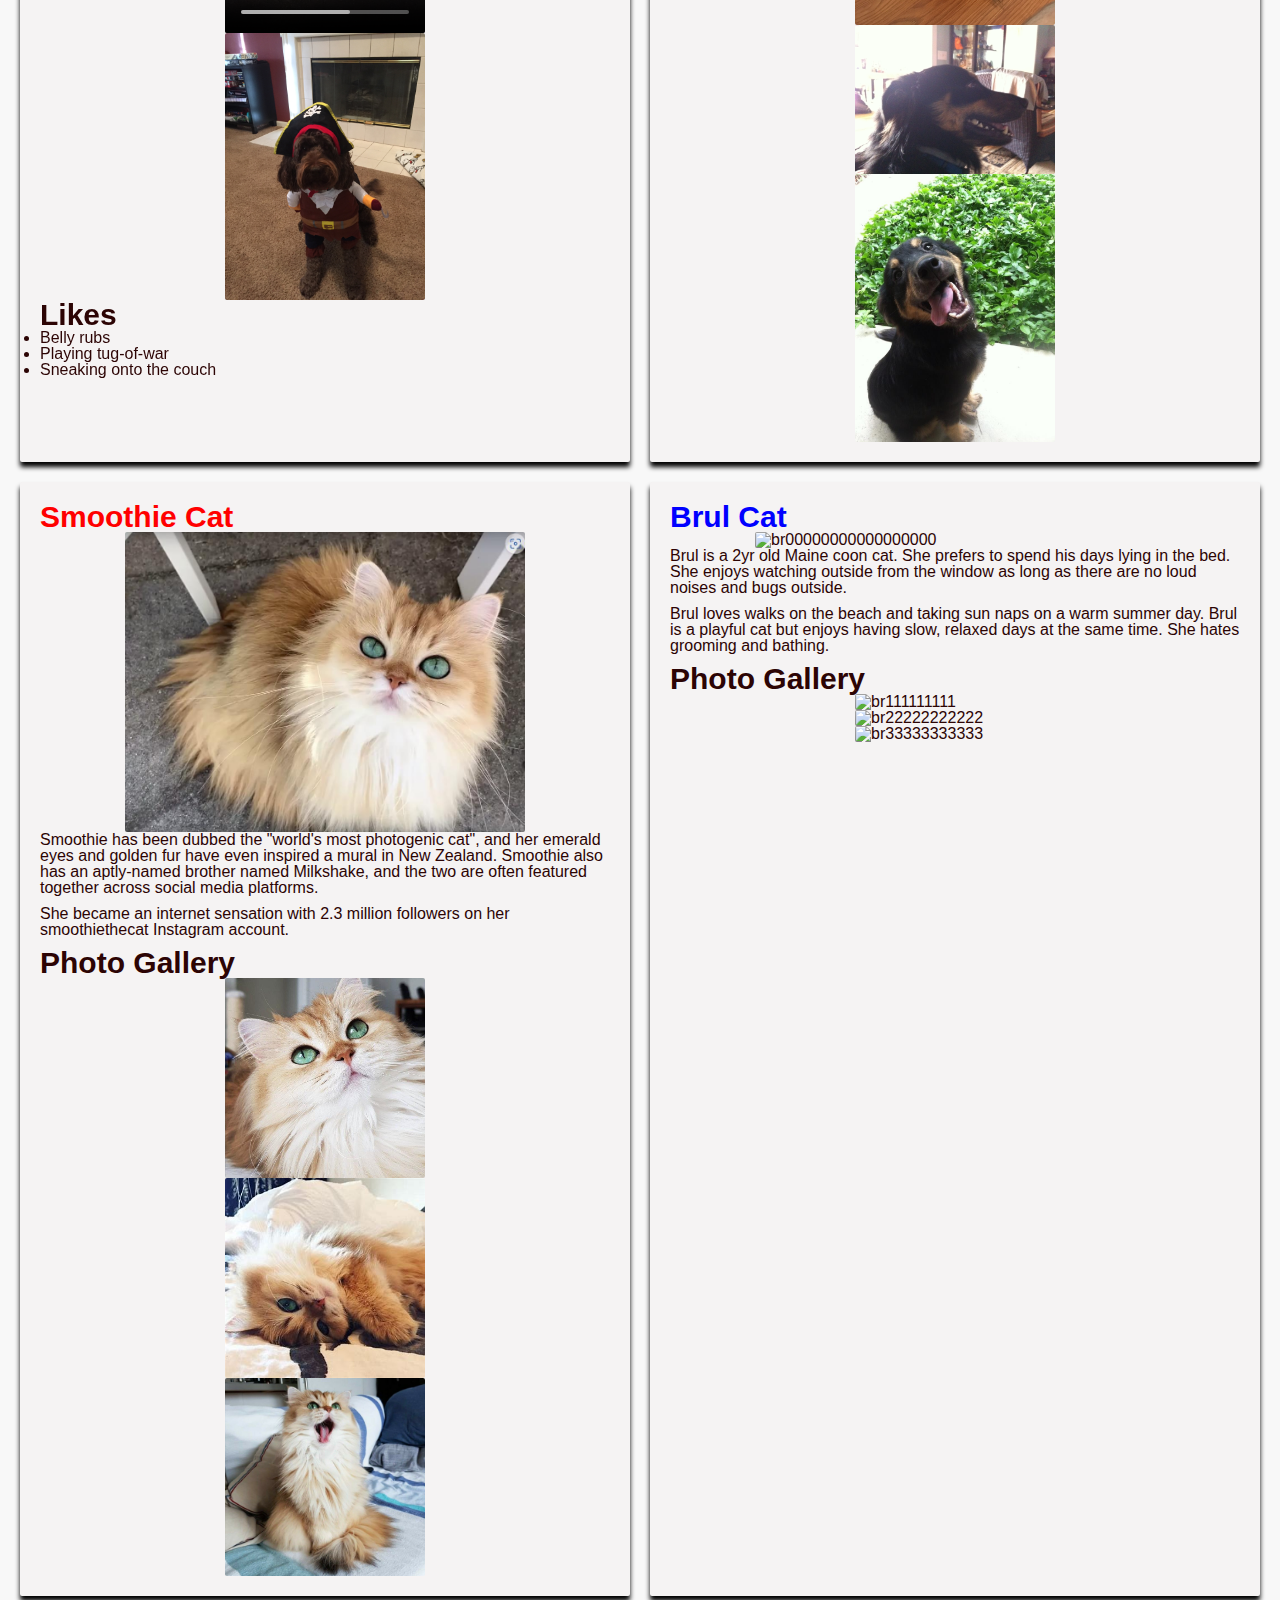
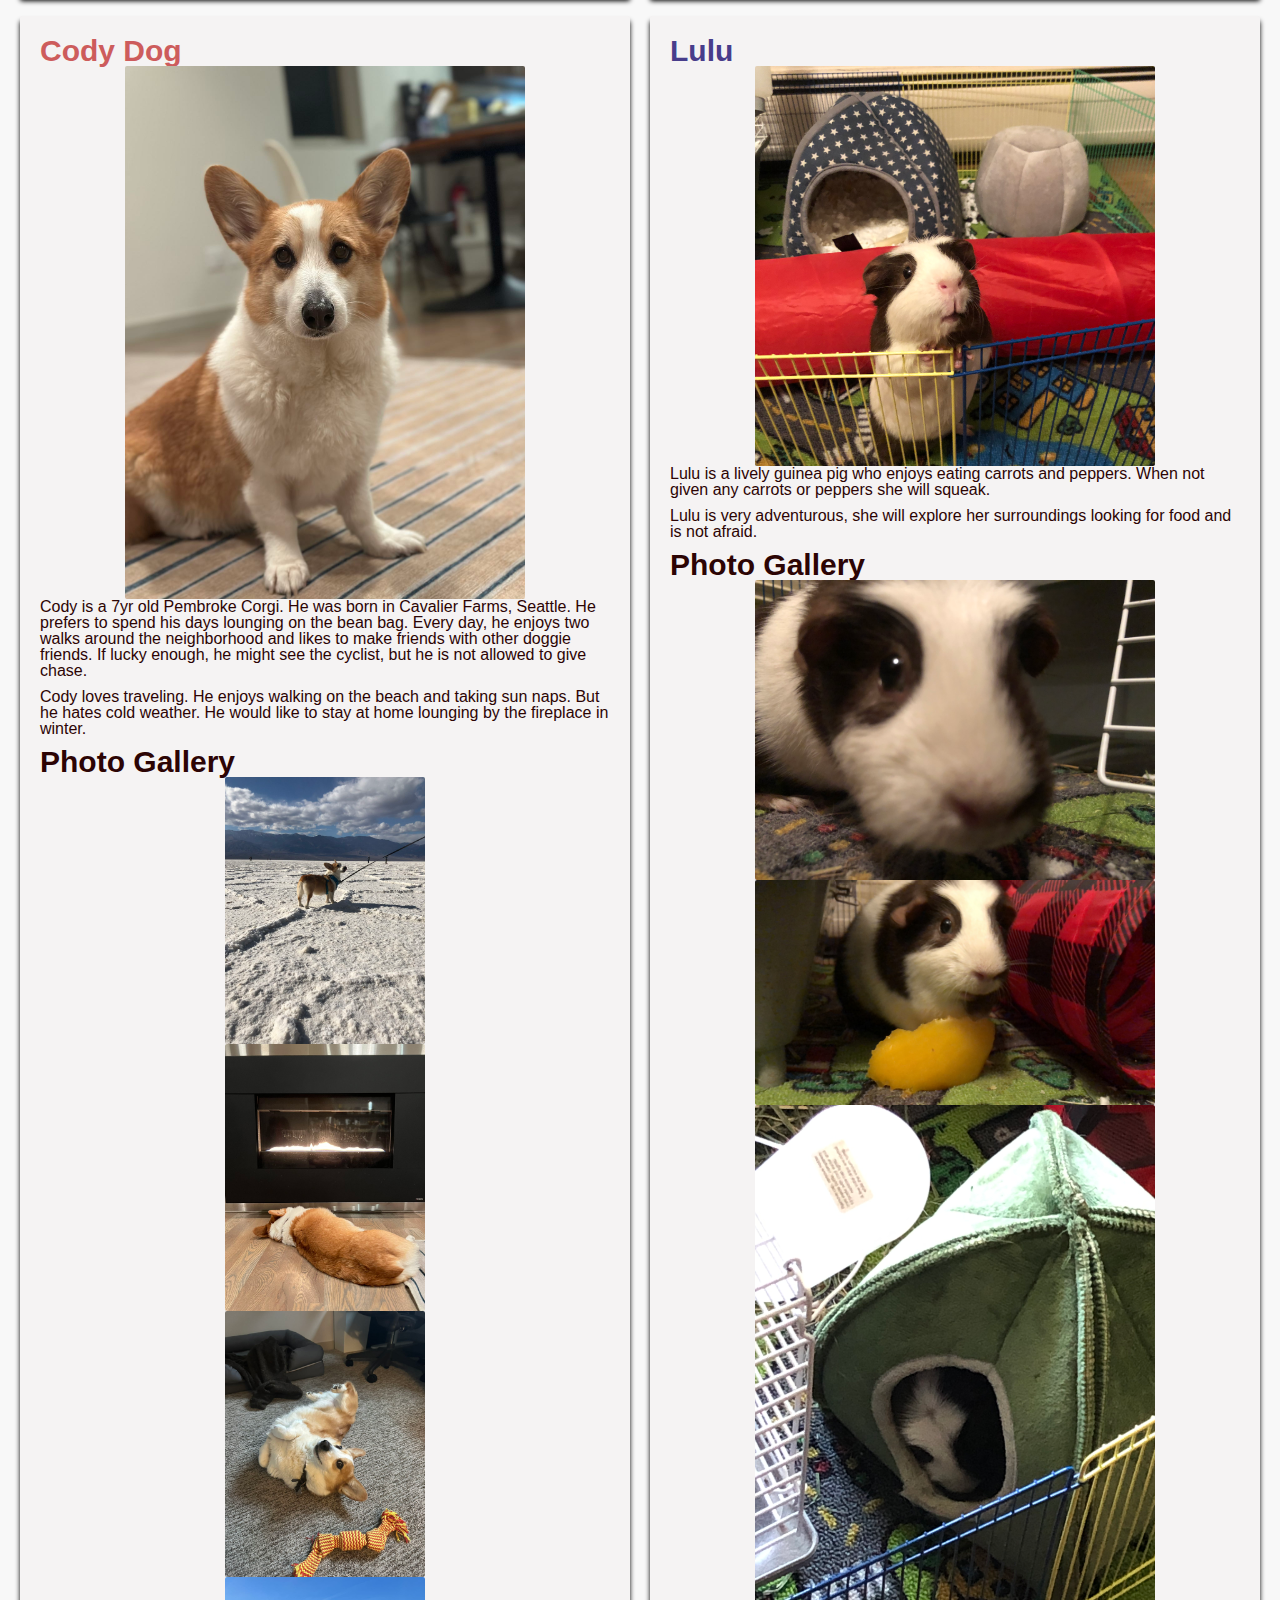
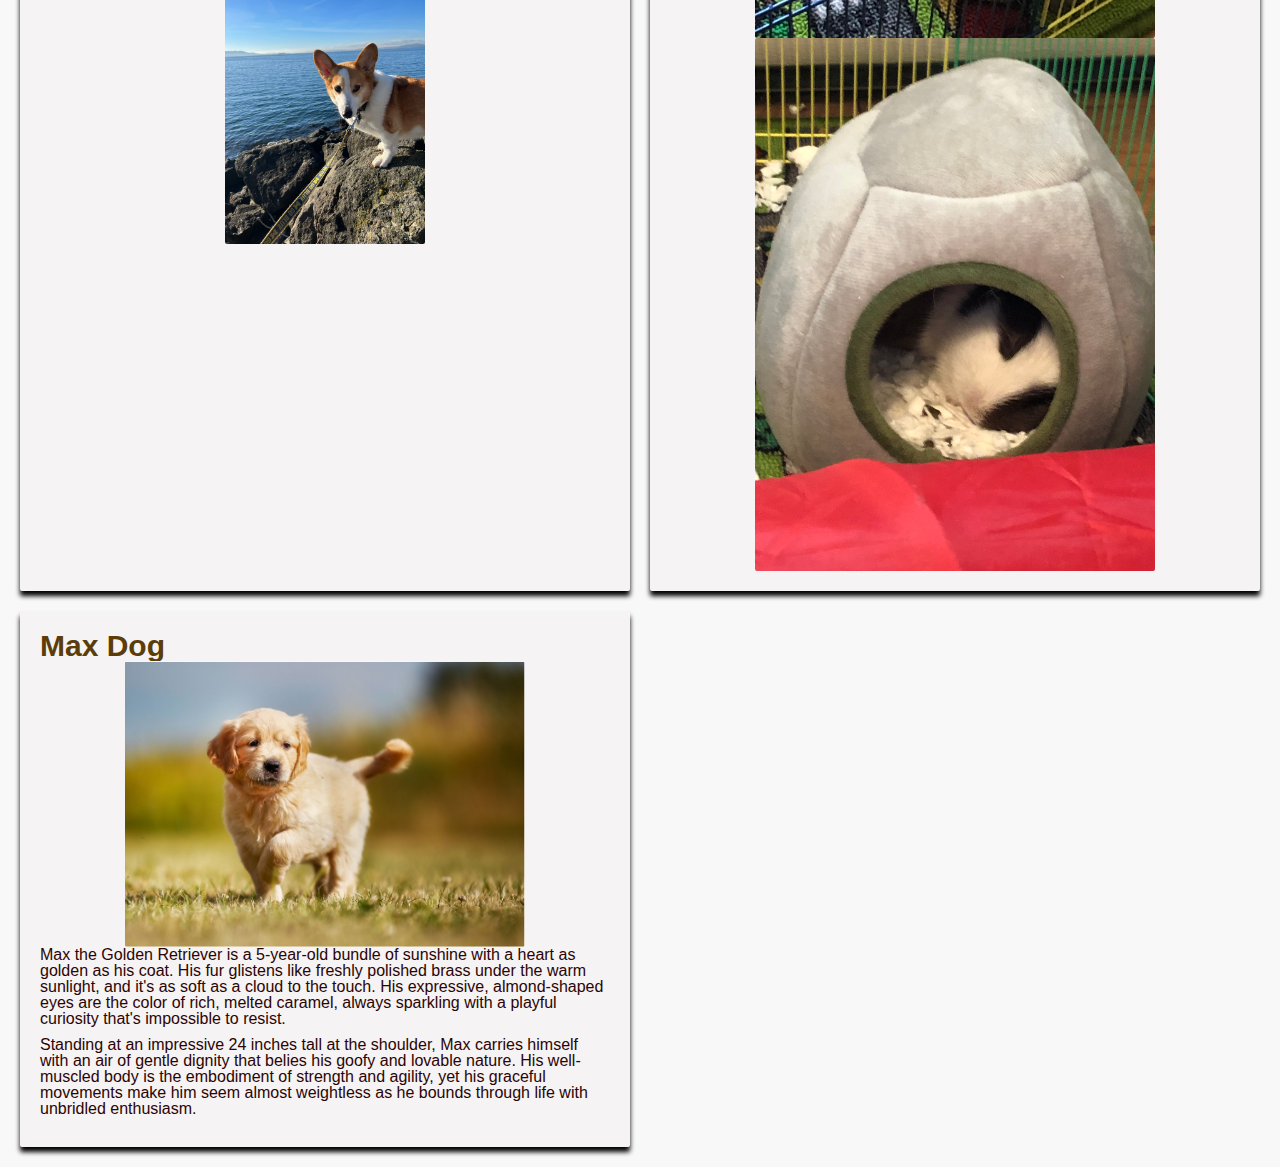
==== commit 3df6fab5: "Add files via upload" ====
--- a/index.html
+++ b/index.html
@@ -18,9 +18,9 @@
             </ul>
         </nav>
         <h1>PETS</h1>
+        <a href = "#main">Skip to Main Content</a>
     </header>
 
-    <a href = "#main">Skip to Main Content</a>
     <main id="main">
         <div>
             <h2>Bacon Q Dog</h2>
